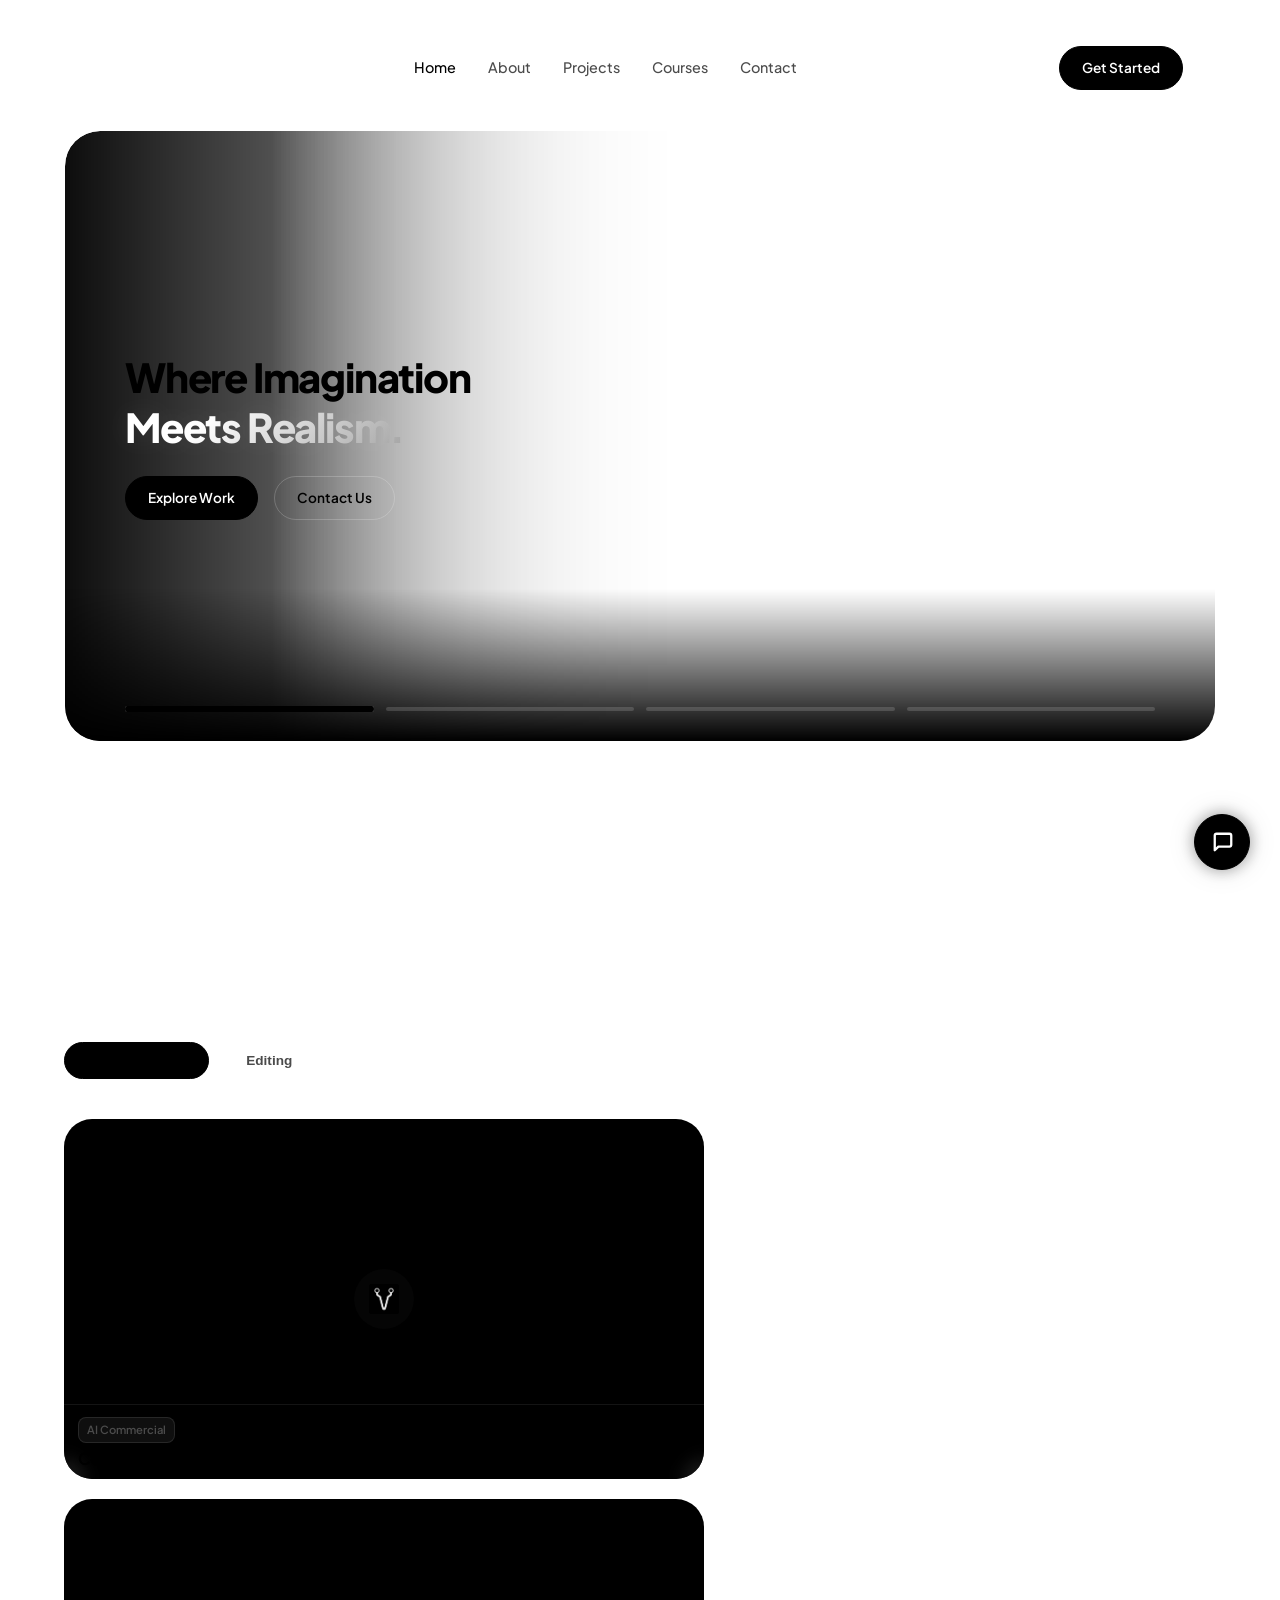
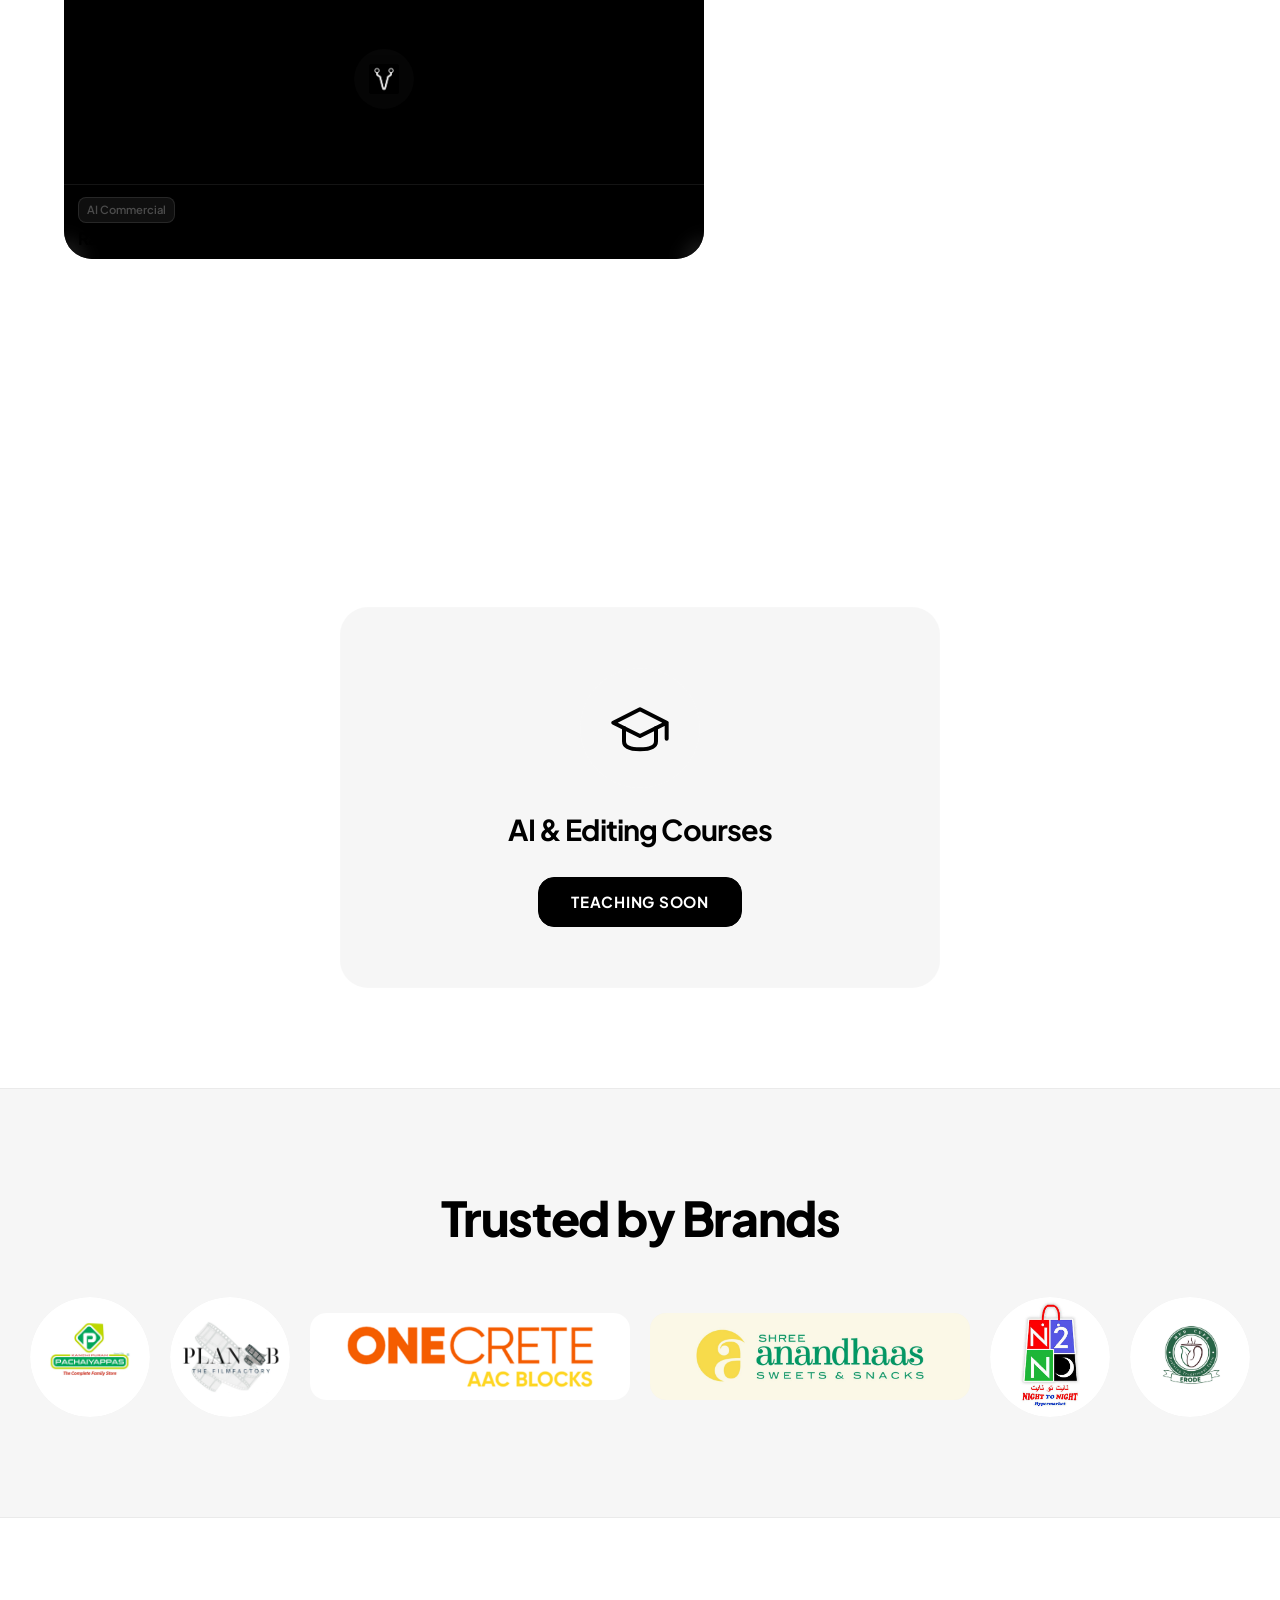
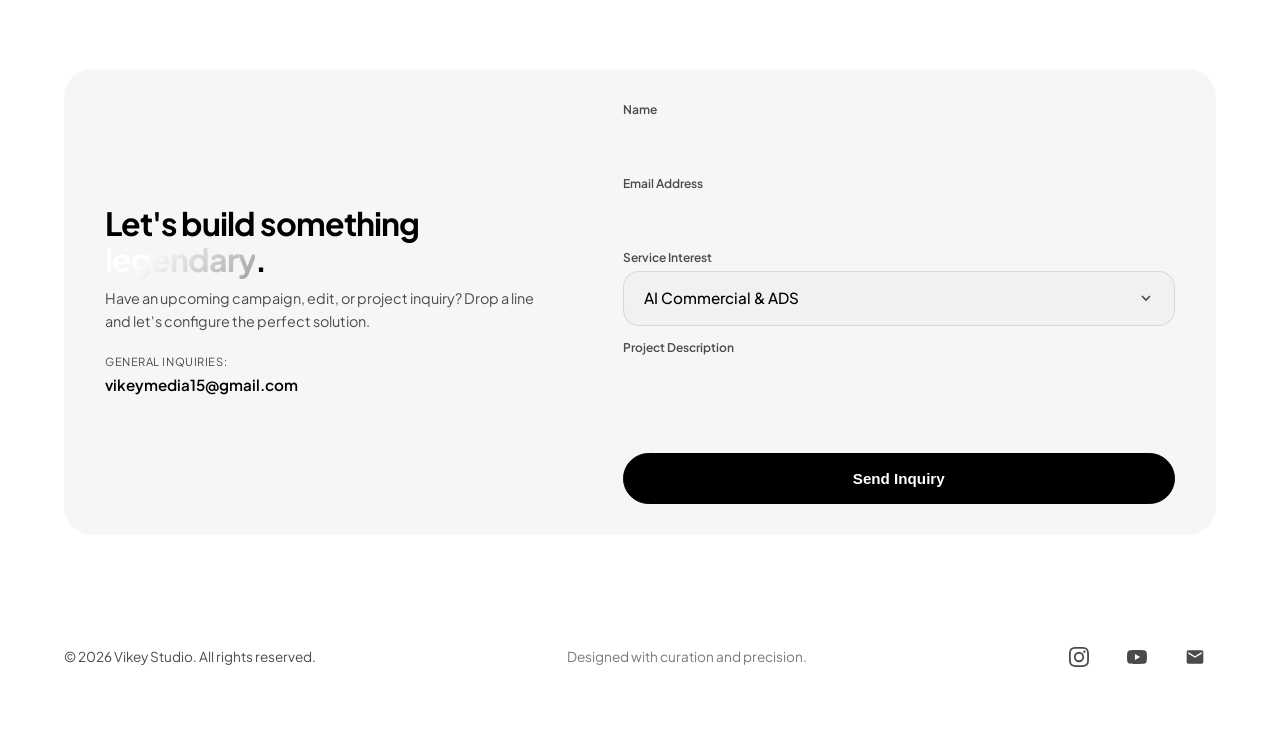
==== index.html @ e1413916 "first commit" ====
<!DOCTYPE html>
<html lang="en">
<head>
    <meta charset="UTF-8">
    <meta name="viewport" content="width=device-width, initial-scale=1.0">
    <title>Vikey Studio | AI Creative Specialist & Professional Video Editor</title>
    <meta name="description" content="Portfolio of Vikey, AI Creative Specialist and Professional Video Editor. Offering next-gen commercial editing, AI creatives, and high-tier visual production.">
    
    <!-- Google Fonts -->
    <link rel="preconnect" href="https://fonts.googleapis.com">
    <link rel="preconnect" href="https://fonts.gstatic.com" crossorigin>
    <link href="https://fonts.googleapis.com/css2?family=Plus+Jakarta+Sans:wght@300;400;500;600;700;800&display=swap" rel="stylesheet">
    
    <!-- Stylesheet -->
    <link rel="stylesheet" href="styles_v7_20.css">
    <script>
        window.onerror = function(msg, url, line) {
            alert("Error: " + msg + "\nURL: " + url + "\nLine: " + line);
            return false;
        };
    </script>
</head>
<body>

    <!-- Glowing Cursor Effect Background -->
    <div class="cursor-glow" id="cursor-glow"></div>

    <!-- Navigation Header -->
    <header class="navbar">
        <div class="logo">
            <a href="#" aria-label="Vikey Studio Home">
                <img src="Assets/LOGO/Logo 2.png" alt="Vikey Studio Logo">
            </a>
        </div>
        <nav class="nav-links">
            <a href="#" class="active">Home</a>
            <a href="about.html">About</a>
            <a href="#projects">Projects</a>
            <a href="#courses">Courses</a>
            <a href="#contact">Contact</a>
        </nav>
        <div class="nav-cta">
            
            <a href="#contact" class="btn-glow-nav">Get Started</a>
        </div>
        <button class="mobile-toggle" aria-label="Toggle Menu">
            <span></span>
            <span></span>
            <span></span>
        </button>
    </header>

    <!-- Hero Section -->
    <section id="home" class="hero-section">
        <!-- Background Video Wrappers (for switching) -->
        <div class="hero-video-container">
            <video preload="metadata" id="hero-bg-video" autoplay loop muted playsinline class="hero-video active" src="Assets/Videos/Preview 1.webm"></video>
            <div class="hero-overlay"></div>
            <div class="hero-overlay-bottom"></div>
        </div>

        <div class="hero-content">
            <div class="hero-text-area">
                <h1>Where Imagination<br><span class="glow-text">Meets Realism.</span></h1>
                <div class="hero-actions">
                    <a href="#projects" class="btn-glow">Explore Work</a>
                    <a href="#contact" class="btn-outline">Contact Us</a>
                </div>
            </div>
        </div>

        <!-- Reference style bottom slider indicators -->
        <div class="hero-slider-indicators">
            <div class="indicator-bar active" data-index="0"><div class="indicator-fill"></div></div>
            <div class="indicator-bar" data-index="1"><div class="indicator-fill"></div></div>
            <div class="indicator-bar" data-index="2"><div class="indicator-fill"></div></div>
            <div class="indicator-bar" data-index="3"><div class="indicator-fill"></div></div>
        </div>
    </section>



    <!-- Projects Section -->
    <section id="projects" class="projects-section">
        <div class="container">
            <div class="project-tabs">
                <button class="tab-btn active" data-filter="ai-commercial">AI Commercial</button>
                <button class="tab-btn" data-filter="editing">Editing</button>
            </div>

            <div class="project-grid" id="project-grid">
                                                   <!-- ================= AI COMMERCIAL PROJECTS (4 x 16:9 landscape + 6 x 9:16 portrait) ================= -->
                <!-- AI Commercial Card 1: Cat (Landscape) -->
                <div class="project-item landscape-card" data-category="ai-commercial">
                    <div class="project-media">
                        <video preload="metadata" class="hover-play-video" loop playsinline controlsList="nodownload" src="Assets/Videos/Cat.mp4"></video>
                        <button class="big-play-btn" aria-label="Play Video">
                            <img src="Assets/LOGO/Logo.png" alt="Play">
                        </button>
                        <div class="custom-video-controls">
                            <button class="control-btn play-pause-btn" aria-label="Play/Pause">
                                <svg class="play-icon" viewBox="0 0 24 24" width="16" height="16" fill="currentColor"><path d="M8 5v14l11-7z"/></svg>
                                <svg class="pause-icon" viewBox="0 0 24 24" width="16" height="16" fill="currentColor" style="display:none;"><path d="M6 19h4V5H6v14zm8-14v14h4V5h-4z"/></svg>
                            </button>
                            <div class="video-progress-container">
                                <div class="video-progress-hover-line"></div>
                                <div class="video-progress-bar"></div>
                                <div class="video-progress-knob"></div>
                                <div class="video-time-tooltip">00:00</div>
                            </div>
                            <button class="control-btn expand-btn" aria-label="Fullscreen">
                                <svg viewBox="0 0 24 24" width="16" height="16" fill="none" stroke="currentColor" stroke-width="2" stroke-linecap="round" stroke-linejoin="round"><path d="M8 3H5a2 2 0 0 0-2 2v3m18 0V5a2 2 0 0 0-2-2h-3m0 18h3a2 2 0 0 0 2-2v-3M3 16v3a2 2 0 0 0 2 2h3"/></svg>
                            </button>
                        </div>
                    </div>
                    <div class="project-meta">
                        <span class="category-badge">AI Commercial</span>
                        <h3>Comfor Kills - 3D Animation</h3>
                    </div>
                </div>

                <!-- AI Commercial Card 2: Baasha (Landscape) -->
                <div class="project-item landscape-card" data-category="ai-commercial">
                    <div class="project-media">
                        <video preload="metadata" class="hover-play-video" loop playsinline controlsList="nodownload" src="Assets/Videos/Baasha.mp4"></video>
                        <button class="big-play-btn" aria-label="Play Video">
                            <img src="Assets/LOGO/Logo.png" alt="Play">
                        </button>
                        <div class="custom-video-controls">
                            <button class="control-btn play-pause-btn" aria-label="Play/Pause">
                                <svg class="play-icon" viewBox="0 0 24 24" width="16" height="16" fill="currentColor"><path d="M8 5v14l11-7z"/></svg>
                                <svg class="pause-icon" viewBox="0 0 24 24" width="16" height="16" fill="currentColor" style="display:none;"><path d="M6 19h4V5H6v14zm8-14v14h4V5h-4z"/></svg>
                            </button>
                            <div class="video-progress-container">
                                <div class="video-progress-hover-line"></div>
                                <div class="video-progress-bar"></div>
                                <div class="video-progress-knob"></div>
                                <div class="video-time-tooltip">00:00</div>
                            </div>
                            <button class="control-btn expand-btn" aria-label="Fullscreen">
                                <svg viewBox="0 0 24 24" width="16" height="16" fill="none" stroke="currentColor" stroke-width="2" stroke-linecap="round" stroke-linejoin="round"><path d="M8 3H5a2 2 0 0 0-2 2v3m18 0V5a2 2 0 0 0-2-2h-3m0 18h3a2 2 0 0 0 2-2v-3M3 16v3a2 2 0 0 0 2 2h3"/></svg>
                            </button>
                        </div>
                    </div>
                    <div class="project-meta">
                        <span class="category-badge">AI Commercial</span>
                        <h3>Rajinified - Classic Cinema</h3>
                    </div>
                </div>


                <!-- ================= EDITING PROJECTS (3 x 9:16) ================= -->
                <!-- Editing Card 1: Honey Badger -->
                <div class="project-item portrait-card" data-category="editing">
                    <div class="project-media portrait">
                        <img class="custom-thumbnail" src="Assets/Photos/Honey.jpeg" alt="Honey Badger Thumbnail">
                        <iframe class="youtube-short-iframe" width="100%" height="100%" src="https://www.youtube.com/embed/utxcbTYh3_c?enablejsapi=1&mute=0&autoplay=0&controls=0&modestbranding=1&rel=0" frameborder="0" allow="autoplay; encrypted-media" allowfullscreen></iframe>
                    </div>
                    <div class="project-meta">
                        <span class="category-badge">Editing</span>
                        <h3>Honey Badger- ன் கதை 🔥</h3>
                    </div>
                </div>
                <!-- Editing Card 2: தம்பி தப்பு -->
                <div class="project-item portrait-card" data-category="editing">
                    <div class="project-media portrait">
                        <iframe class="youtube-short-iframe" width="100%" height="100%" src="https://www.youtube.com/embed/fr5kJLxOduU?enablejsapi=1&mute=0&autoplay=0&controls=0&modestbranding=1&rel=0" frameborder="0" allow="autoplay; encrypted-media" allowfullscreen></iframe>
                    </div>
                    <div class="project-meta">
                        <span class="category-badge">Editing</span>
                        <h3>தம்பி தப்பு 😡 - Movies vs Real Life ⚖️</h3>
                    </div>
                </div>
                <!-- Editing Card 3: Chess - ன் வரலாறு -->
                <div class="project-item portrait-card" data-category="editing">
                    <div class="project-media portrait">
                        <iframe class="youtube-short-iframe" width="100%" height="100%" src="https://www.youtube.com/embed/e1m8CtnfzrU?enablejsapi=1&mute=0&autoplay=0&controls=0&modestbranding=1&rel=0" frameborder="0" allow="autoplay; encrypted-media" allowfullscreen></iframe>
                    </div>
                    <div class="project-meta">
                        <span class="category-badge">Editing</span>
                        <h3>Chess - ன் வரலாறு ♟️🔥</h3>
                    </div>
                </div>
            </div>

            <!-- View More Button -->
            <div class="projects-actions text-center">
                <a href="projects.html" id="view-more-btn" class="btn-glow">View More Projects</a>
            </div>
        </div>
    </section>



    <!-- Courses Section -->
    <section id="courses" class="courses-section text-center">
        <div class="container">
            <div class="courses-placeholder-card">
                <div class="cap-icon-wrapper">
                    <!-- Graduation Cap Icon -->
                    <svg class="grad-cap-svg" viewBox="0 0 24 24" width="64" height="64" fill="none" stroke="currentColor" stroke-width="1.5" stroke-linecap="round" stroke-linejoin="round">
                        <path d="M22 10v6M2 10l10-5 10 5-10 5z"/>
                        <path d="M6 12v5c0 2 2 3 6 3s6-1 6-3v-5"/>
                    </svg>
                </div>
                <h2 class="section-title">AI & Editing Courses</h2>
                <div class="teaching-soon-badge-container">
                    <div class="teaching-soon-badge">Teaching Soon</div>
                </div>
            </div>
        </div>
    </section>

    <!-- Brands Section -->
    <section id="brands" class="brands-section text-center">
        <div class="container">
            <h2 class="section-title">Trusted by Brands</h2>
            <div class="brands-grid">
                <!-- Logo 1 (Round) -->
                <div class="brand-item round">
                    <img src="Assets/LOGO/Pachayappas.jpg" alt="Pachayappas Logo">
                </div>
                <!-- Logo 2 (Round) -->
                <div class="brand-item round">
                    <img src="Assets/LOGO/Plan B.jpg" alt="Plan B Logo">
                </div>
                <!-- Logo 3 (Rectangle) -->
                <div class="brand-item rectangle">
                    <img src="Assets/LOGO/Onecrete.png" alt="Onecrete Logo">
                </div>
                <!-- Logo 4 (Rectangle - Center Highlight) -->
                <div class="brand-item rectangle highlight">
                    <img src="Assets/LOGO/Anandhaas.jpg" alt="Anandhaas Logo">
                </div>
                <!-- Logo 5 (Round) -->
                <div class="brand-item round">
                    <img src="Assets/LOGO/Night.jpeg" alt="Night Logo">
                </div>
                <!-- Logo 6 (Round) -->
                <div class="brand-item round">
                    <img src="Assets/LOGO/Mud.PNG" alt="Mud Logo">
                </div>
            </div>
        </div>
    </section>

    <!-- Contact Section -->
    <section id="contact" class="contact-section">
        <div class="container">
            <div class="contact-box">
                <div class="contact-info">
                    <h2>Let's build something<br><span class="glow-text">legendary</span>.</h2>
                    <p>Have an upcoming campaign, edit, or project inquiry? Drop a line and let's configure the perfect solution.</p>
                    
                    <div class="contact-details">
                        <div class="detail-item">
                            <span class="label">General Inquiries:</span>
                            <a href="https://mail.google.com/mail/?view=cm&fs=1&to=vikeymedia15@gmail.com" target="_blank">vikeymedia15@gmail.com</a>
                        </div>
                    </div>
                </div>

                <div class="contact-form-wrapper">
                    <form action="https://formsubmit.co/vikeymedia15@gmail.com" method="POST" id="contact-form" class="contact-form">
                        <!-- FormSubmit Configuration -->
                        <input type="hidden" name="_captcha" value="false">
                        <input type="hidden" name="_subject" value="New Portfolio Inquiry - Vikey Studio">
                        
                        <div class="form-group">
                            <label for="name">Name</label>
                            <input type="text" id="name" name="Name" required autocomplete="off">
                        </div>
                        <div class="form-group">
                            <label for="email">Email Address</label>
                            <input type="email" id="email" name="Email" required autocomplete="off">
                        </div>
                        <div class="form-group">
                            <label>Service Interest</label>
                            <div class="custom-dropdown" id="custom-service-select">
                                <div class="dropdown-trigger">
                                    <span id="selected-service-text">AI Commercial & ADS</span>
                                    <svg viewBox="0 0 24 24" width="16" height="16" fill="none" stroke="currentColor" stroke-width="2.5"><path d="M6 9l6 6 6-6"/></svg>
                                </div>
                                <div class="dropdown-options">
                                    <div class="dropdown-option selected" data-value="AI Commercial & ADS">AI Commercial & ADS</div>
                                    <div class="dropdown-option" data-value="AI Short Films">AI Short Films</div>
                                    <div class="dropdown-option" data-value="Video Editing">Video Editing</div>
                                </div>
                                <input type="hidden" name="Service Interest" id="service-interest-input" value="AI Commercial & ADS">
                            </div>
                        </div>
                        <div class="form-group">
                            <label for="message">Project Description</label>
                            <textarea id="message" name="Message" rows="4" required autocomplete="off"></textarea>
                        </div>
                        <button type="submit" class="btn-glow submit-btn">Send Inquiry</button>
                    </form>
                </div>
            </div>
        </div>
    </section>

    <!-- Footer / Ending Page -->
    <footer class="footer">
        <div class="container footer-content">
            <div class="footer-left">
                <p>&copy; 2026 Vikey Studio. All rights reserved.</p>
            </div>
            <div class="footer-center">
                <p>Designed with curation and precision.</p>
            </div>
            <div class="footer-right">
                <a href="https://www.instagram.com/vikey_creates/" target="_blank" class="social-link" aria-label="Instagram">
                    <svg viewBox="0 0 24 24" width="20" height="20" fill="currentColor">
                        <path d="M12 2.163c3.204 0 3.584.012 4.85.07 3.252.148 4.771 1.691 4.919 4.919.058 1.265.069 1.645.069 4.849 0 3.205-.012 3.584-.069 4.849-.149 3.225-1.664 4.771-4.919 4.919-1.266.058-1.644.07-4.85.07-3.204 0-3.584-.012-4.849-.07-3.26-.149-4.771-1.699-4.919-4.92-.058-1.265-.07-1.644-.07-4.849 0-3.204.013-3.583.07-4.849.149-3.227 1.664-4.771 4.919-4.919 1.266-.057 1.645-.069 4.849-.069zM12 0C8.741 0 8.333.014 7.053.072 2.695.272.273 2.69.073 7.051.014 8.333 0 8.741 0 12c0 3.259.014 3.668.072 4.948.2 4.358 2.618 6.78 6.98 6.98 1.281.058 1.689.072 4.948.072 3.259 0 3.668-.014 4.948-.072 4.354-.2 6.782-2.618 6.979-6.98.059-1.28.073-1.689.073-4.948 0-3.259-.014-3.667-.072-4.947-.196-4.354-2.617-6.78-6.979-6.98C15.668.014 15.259 0 12 0zm0 5.838a6.162 6.162 0 1 0 0 12.324 6.162 6.162 0 0 0 0-12.324zM12 16a4 4 0 1 1 0-8 4 4 0 0 1 0 8zm6.406-11.845a1.44 1.44 0 1 0 0 2.881 1.44 1.44 0 0 0 0-2.881z"/>
                    </svg>
                </a>
                <a href="https://www.youtube.com/@Vikey_Creates" target="_blank" class="social-link" aria-label="YouTube">
                    <svg viewBox="0 0 24 24" width="20" height="20" fill="currentColor">
                        <path d="M23.498 6.163c-.272-1.017-1.074-1.819-2.091-2.091C19.56 3.5 12 3.5 12 3.5s-7.56 0-9.407.572c-1.017.272-1.819 1.074-2.091 2.091C0 8.01 0 12 0 12s0 3.99.502 5.837c.272 1.017 1.074 1.819 2.091 2.091 1.847.572 9.407.572 9.407.572s7.56 0 9.407-.572c1.017-.272 1.819-1.074 2.091-2.091C24 15.99 24 12 24 12s0-3.99-.502-5.837zM9.545 15.568V8.432L15.818 12l-6.273 3.568z"/>
                    </svg>
                </a>
                <a href="https://mail.google.com/mail/?view=cm&fs=1&to=vikeymedia15@gmail.com" target="_blank" class="social-link" aria-label="Email">
                    <svg viewBox="0 0 24 24" width="20" height="20" fill="currentColor">
                        <path d="M20 4H4c-1.1 0-1.99.9-1.99 2L2 18c0 1.1.9 2 2 2h16c1.1 0 2-.9 2-2V6c0-1.1-.9-2-2-2zm0 4l-8 5-8-5V6l8 5 8-5v2z"/>
                    </svg>
                </a>
            </div>
        </div>
    </footer>

    <!-- Courses Popup Modal -->
    <div class="modal-overlay" id="courses-modal">
        <div class="modal-content">
            <button class="modal-close-btn" id="modal-close" aria-label="Close Modal">&times;</button>
            <div class="modal-message-container" id="modal-words-container">
                <!-- Words will be injected here dynamically by JS -->
            </div>
        </div>
    </div>

    <!-- Floating Contact Widget -->
    <div class="floating-contact-widget">
        <button class="widget-trigger" aria-label="Contact Options">
            <svg viewBox="0 0 24 24" width="22" height="22" fill="none" stroke="currentColor" stroke-width="2.5" stroke-linecap="round" stroke-linejoin="round">
                <path d="M21 15a2 2 0 0 1-2 2H7l-4 4V5a2 2 0 0 1 2-2h14a2 2 0 0 1 2 2z"></path>
            </svg>
        </button>
        <div class="widget-menu">
            <a href="https://www.instagram.com/vikey_creates/" target="_blank" class="widget-item" aria-label="Instagram">
                <img src="Assets/LOGO/instagram.png" alt="Instagram">
            </a>
            <a href="https://www.youtube.com/@Vikey_Creates" target="_blank" class="widget-item" aria-label="YouTube">
                <img src="Assets/LOGO/youtube.png" alt="YouTube">
            </a>
            <a href="https://wa.me/93601730839" target="_blank" class="widget-item" aria-label="WhatsApp">
                <img src="Assets/LOGO/whatsapp.png" alt="WhatsApp">
            </a>
            <a href="https://mail.google.com/mail/?view=cm&fs=1&to=vikeymedia15@gmail.com" target="_blank" class="widget-item" aria-label="Email">
                <img src="Assets/LOGO/gmail.png" alt="Email">
            </a>
        </div>
    </div>

    <!-- Scripts -->
    <script src="https://www.youtube.com/iframe_api"></script>
    <script src="app_v3_26.js"></script>
</body>
</html>
---- styles_v7_20.css ----
/* --- DESIGN SYSTEM & CSS VARIABLES --- */
:root {
    --background: #000000;
    --surface: #0a0a0a;
    --surface-card: #121212;
    --primary: #ffffff;
    --text-primary: #ffffff;
    --text-secondary: #888888;
    --text-dim: #555555;
    
    --glow-color: rgba(255, 255, 255, 0.85);
    --glow-shadow: 0 0 15px var(--glow-color), 0 0 30px rgba(255, 255, 255, 0.4);
    --glow-shadow-intense: 0 0 25px var(--glow-color), 0 0 50px rgba(255, 255, 255, 0.6);
    
    --font-main: 'Plus Jakarta Sans', -apple-system, BlinkMacSystemFont, "Segoe UI", Roboto, sans-serif;
    
    /* Curved details */
    --radius-sm: 8px;
    --radius-md: 16px;
    --radius-lg: 28px;
    --radius-pill: 9999px;
    
    --transition: all 0.4s cubic-bezier(0.16, 1, 0.3, 1);
}

/* --- BASE STYLES --- */
* {
    box-sizing: border-box;
    margin: 0;
    padding: 0;
    scrollbar-width: thin;
    scrollbar-color: #333 #000;
}

html {
    scroll-behavior: smooth;
    font-size: 16px;
    cursor: url('Assets/Cursors/pen-tool-32.png') 0 0, auto;
}

body {
    background-color: var(--background);
    color: var(--text-primary);
    font-family: var(--font-main);
    overflow-x: hidden;
    line-height: 1.6;
    -webkit-font-smoothing: antialiased;
    transition: background-color 0.4s ease, color 0.4s ease, border-color 0.4s ease;
    cursor: url('Assets/Cursors/pen-tool-32.png') 0 0, auto;
}

body.light-mode {
    --background: #ffffff;
    --surface: #f6f6f6;
    --surface-card: #ececec;
    --primary: #000000;
    --text-primary: #000000;
    --text-secondary: #4b4b4b;
    --text-dim: #7a7a7a;
    
    --glow-color: rgba(0, 0, 0, 0.35);
    --glow-shadow: 0 0 15px var(--glow-color), 0 0 30px rgba(0, 0, 0, 0.12);
    --glow-shadow-intense: 0 0 25px var(--glow-color), 0 0 50px rgba(0, 0, 0, 0.22);
}

a {
    color: inherit;
    text-decoration: none;
}

/* --- CURSOR GLOW BACKGROUND --- */
.cursor-glow {
    position: fixed;
    top: 0;
    left: 0;
    width: 350px;
    height: 350px;
    background: radial-gradient(circle, rgba(255,255,255,0.06) 0%, rgba(255,255,255,0) 70%);
    border-radius: 50%;
    pointer-events: none;
    transform: translate(-50%, -50%);
    z-index: 1;
    transition: width 0.3s ease, height 0.3s ease;
    mix-blend-mode: screen;
}

/* --- TYPOGRAPHY --- */
h1, h2, h3, h4 {
    font-weight: 700;
    letter-spacing: -0.03em;
    line-height: 1.2;
}

.glow-text {
    background: linear-gradient(135deg, #ffffff 30%, #a3a3a3 100%);
    -webkit-background-clip: text;
    -webkit-text-fill-color: transparent;
    text-shadow: 0 0 30px rgba(255,255,255,0.1);
}

/* --- LAYOUT UTILITIES --- */
.container {
    width: 90%;
    max-width: 1200px;
    margin: 0 auto;
}

section {
    position: relative;
    padding: 100px 0;
    z-index: 2;
}

.text-center {
    text-align: center;
}

.section-title {
    font-size: clamp(2rem, 4vw, 3rem);
    margin-bottom: 12px;
    font-weight: 800;
}

.section-subtitle {
    color: var(--text-secondary);
    font-size: clamp(0.95rem, 1.5vw, 1.1rem);
    max-width: 600px;
    margin: 0 auto 60px auto;
}

/* --- BUTTONS & GLOW EFFECT --- */
.btn-glow {
    display: inline-flex;
    align-items: center;
    justify-content: center;
    background-color: var(--primary);
    color: var(--background);
    padding: 16px 36px;
    font-weight: 600;
    font-size: 0.95rem;
    border-radius: var(--radius-pill);
    border: 1px solid var(--primary);
    cursor: pointer;
    transition: var(--transition);
    position: relative;
    overflow: hidden;
}

.btn-glow:hover {
    background-color: var(--primary);
    color: var(--background);
    transform: translateY(-2px);
}

.btn-glow:active {
    transform: translateY(0);
}

.btn-outline {
    display: inline-flex;
    align-items: center;
    justify-content: center;
    background-color: transparent;
    color: var(--primary);
    padding: 16px 36px;
    font-weight: 600;
    font-size: 0.95rem;
    border-radius: var(--radius-pill);
    border: 1px solid rgba(255, 255, 255, 0.2);
    cursor: pointer;
    transition: var(--transition);
}

.btn-outline:hover {
    background-color: rgba(255, 255, 255, 0.05);
    border-color: rgba(255, 255, 255, 0.5);
    box-shadow: 0 0 15px rgba(255, 255, 255, 0.15);
    transform: translateY(-2px);
}

.btn-glow,
.btn-outline,
.tab-btn,
.mobile-toggle,
a,
button {
    -webkit-tap-highlight-color: transparent;
    tap-highlight-color: transparent;
}

.btn-glow:focus-visible,
.btn-outline:focus-visible,
.tab-btn:focus-visible,
.mobile-toggle:focus-visible,
a:focus-visible,
button:focus-visible {
    outline: none;
}

/* --- NAVIGATION BAR --- */
.navbar {
    position: fixed;
    top: 24px;
    left: 50%;
    transform: translateX(-50%);
    width: 90%;
    max-width: 1200px;
    background: rgba(255, 255, 255, 0.04);
    backdrop-filter: blur(30px) saturate(180%);
    -webkit-backdrop-filter: blur(30px) saturate(180%);
    border: 1px solid rgba(255, 255, 255, 0.12);
    padding: 16px 32px;
    border-radius: var(--radius-pill);
    display: flex;
    align-items: center;
    justify-content: space-between;
    z-index: 100;
    transition: var(--transition);
}

.navbar.scrolled {
    padding: 12px 28px;
    background: rgba(0, 0, 0, 0.5);
    backdrop-filter: blur(40px) saturate(180%);
    -webkit-backdrop-filter: blur(40px) saturate(180%);
    border-color: rgba(255, 255, 255, 0.18);
    box-shadow: 0 10px 30px rgba(0,0,0,0.5);
}

.logo a {
    display: flex;
    align-items: center;
    justify-content: center;
    width: 54px;
    height: 54px;
    background: white;
    border-radius: 12px;
    transition: var(--transition);
}

.logo a:hover {
    transform: scale(1.05);
}

.logo a img {
    height: 80px;
    width: auto;
    display: block;
    object-fit: contain;
    transition: var(--transition);
}

body.light-mode .logo a img {
    filter: invert(1);
}

.nav-links {
    display: flex;
    gap: 32px;
}

.nav-links a {
    font-size: 0.9rem;
    font-weight: 500;
    color: var(--text-secondary);
    position: relative;
    transition: var(--transition);
    padding: 6px 0;
}

.nav-links a:hover,
.nav-links a.active {
    color: var(--primary);
    text-shadow: 0 0 8px rgba(255, 255, 255, 0.5);
}

.nav-cta {
    display: flex;
    align-items: center;
    gap: 16px;
}

.btn-glow-nav {
    display: inline-flex;
    background-color: var(--primary);
    color: var(--background);
    padding: 10px 22px;
    font-weight: 600;
    font-size: 0.85rem;
    border-radius: var(--radius-pill);
    transition: var(--transition);
    border: 1px solid var(--primary);
}

.btn-glow-nav:hover {
    transform: scale(1.03);
}

/* Theme Toggle Button */
.theme-toggle {
    background: none;
    border: none;
    cursor: pointer;
    color: var(--text-secondary);
    display: inline-flex;
    align-items: center;
    justify-content: center;
    width: 38px;
    height: 38px;
    border-radius: 50%;
    transition: var(--transition);
    border: 1px solid rgba(255, 255, 255, 0.12);
    background-color: rgba(255, 255, 255, 0.03);
}

.theme-toggle:hover {
    color: var(--primary);
    border-color: rgba(255, 255, 255, 0.3);
    background-color: rgba(255, 255, 255, 0.08);
    box-shadow: 0 0 10px rgba(255, 255, 255, 0.15);
    transform: scale(1.05);
}

.light-mode .theme-toggle {
    border-color: rgba(0, 0, 0, 0.15);
    background-color: rgba(0, 0, 0, 0.03);
    color: var(--text-secondary);
}

.light-mode .theme-toggle:hover {
    border-color: rgba(0, 0, 0, 0.3);
    background-color: rgba(0, 0, 0, 0.08);
    box-shadow: 0 0 10px rgba(0, 0, 0, 0.05);
    color: var(--primary);
}

.theme-toggle .sun-icon {
    display: none;
}
.theme-toggle .moon-icon {
    display: block;
}

body.light-mode .theme-toggle .sun-icon {
    display: block;
}
body.light-mode .theme-toggle .moon-icon {
    display: none;
}

.mobile-toggle {
    display: none;
    flex-direction: column;
    gap: 6px;
    background: none;
    border: none;
    cursor: pointer;
    z-index: 110;
}

.mobile-toggle span {
    display: block;
    width: 24px;
    height: 2px;
    background-color: var(--primary);
    transition: var(--transition);
}

/* --- HERO SECTION --- */
.hero-section {
    position: relative;
    width: 90%;
    max-width: 1200px;
    margin: 130px auto 150px auto;
    height: 68vh;
    min-height: 500px;
    display: flex;
    align-items: center;
    border-radius: 36px;
    overflow: hidden;
    border: 1px solid rgba(255, 255, 255, 0.08);
}

.hero-video-container {
    position: absolute;
    top: 0;
    left: 0;
    width: 100%;
    height: 100%;
    z-index: 1;
}

.hero-video {
    width: 100%;
    height: 100%;
    object-fit: cover;
    opacity: 0;
    transition: opacity 0.8s ease-in-out;
    position: absolute;
    top: 0;
    left: 0;
}

.hero-video.active {
    opacity: 0.85;
}

.hero-overlay {
    position: absolute;
    top: 0;
    left: 0;
    width: 60%;
    height: 100%;
    background: linear-gradient(to right, rgba(0,0,0,0.95) 0%, rgba(0,0,0,0.6) 40%, rgba(0,0,0,0) 100%);
    backdrop-filter: blur(15px);
    -webkit-backdrop-filter: blur(15px);
    mask-image: linear-gradient(to right, rgba(0,0,0,1) 30%, rgba(0,0,0,0) 100%);
    -webkit-mask-image: linear-gradient(to right, rgba(0,0,0,1) 30%, rgba(0,0,0,0) 100%);
    z-index: 2;
}

.hero-overlay-bottom {
    position: absolute;
    bottom: 0;
    left: 0;
    width: 100%;
    height: 25%;
    background: linear-gradient(to top, rgba(0,0,0,1) 0%, rgba(0,0,0,0) 100%);
    z-index: 2;
}

.hero-content {
    position: relative;
    z-index: 3;
    width: 100%;
    padding: 60px;
    display: flex;
    justify-content: space-between;
    align-items: center;
    gap: 40px;
}

.hero-text-area {
    max-width: 600px;
}

.hero-badge {
    display: inline-block;
    padding: 8px 16px;
    background: rgba(255, 255, 255, 0.05);
    border: 1px solid rgba(255, 255, 255, 0.1);
    border-radius: var(--radius-pill);
    font-size: 0.85rem;
    font-weight: 500;
    margin-bottom: 24px;
    letter-spacing: 0.03em;
}

.hero-text-area h1 {
    font-size: clamp(1.8rem, 3.5vw, 2.5rem);
    line-height: 1.25;
    margin-bottom: 24px;
    font-weight: 800;
}

.hero-text-area p {
    color: var(--text-secondary);
    font-size: clamp(1rem, 1.8vw, 1.25rem);
    margin-bottom: 40px;
    font-weight: 400;
}

.hero-actions {
    display: flex;
    gap: 16px;
}

.hero-actions .btn-glow,
.hero-actions .btn-outline {
    padding: 10px 22px;
    font-size: 0.85rem;
}

/* Alternate PIP preview matching reference */
.hero-thumbnail-preview {
    width: 320px;
    background: rgba(10, 10, 10, 0.8);
    backdrop-filter: blur(15px);
    -webkit-backdrop-filter: blur(15px);
    border: 1px solid rgba(255, 255, 255, 0.12);
    border-radius: 20px; /* curved edges instead of sharp */
    padding: 12px;
    cursor: pointer;
    box-shadow: 0 20px 40px rgba(0,0,0,0.6);
    transition: var(--transition);
}

.hero-thumbnail-preview:hover {
    transform: translateY(-8px) scale(1.02);
    border-color: rgba(255, 255, 255, 0.3);
    box-shadow: 0 20px 40px rgba(0,0,0,0.8), 0 0 20px rgba(255,255,255,0.1);
}

.thumb-header {
    display: flex;
    justify-content: space-between;
    align-items: center;
    margin-bottom: 8px;
    font-size: 0.75rem;
    color: var(--text-secondary);
    text-transform: uppercase;
    letter-spacing: 0.05em;
    font-weight: 600;
}

.pulse-dot {
    width: 8px;
    height: 8px;
    background-color: #ff3b30;
    border-radius: 50%;
    animation: pulse 1.5s infinite;
}

@keyframes pulse {
    0% { transform: scale(0.9); opacity: 0.6; }
    50% { transform: scale(1.2); opacity: 1; }
    100% { transform: scale(0.9); opacity: 0.6; }
}

.thumb-video-wrapper {
    width: 100%;
    aspect-ratio: 16/9;
    border-radius: 12px;
    overflow: hidden;
    background-color: #000;
}

.thumb-video-wrapper video {
    width: 100%;
    height: 100%;
    object-fit: cover;
}

.thumb-info {
    margin-top: 10px;
}

.thumb-title {
    font-size: 0.85rem;
    font-weight: 600;
}

.thumb-desc {
    font-size: 0.7rem;
    color: var(--text-secondary);
    margin-top: 2px;
}

/* Reference style bottom slider indicators */
.hero-slider-indicators {
    position: absolute;
    bottom: 30px;
    left: 60px;
    display: flex;
    gap: 12px;
    z-index: 5;
    width: calc(100% - 120px);
}

.indicator-bar {
    flex: 1;
    height: 4px;
    background-color: rgba(255, 255, 255, 0.15);
    border-radius: var(--radius-pill);
    cursor: pointer;
    position: relative;
    overflow: hidden;
    transition: transform 0.3s ease;
}

.indicator-bar.active {
    transform: scaleY(1.5);
}

.indicator-fill {
    width: 0%;
    height: 100%;
    background-color: var(--primary);
    box-shadow: 0 0 10px rgba(255, 255, 255, 0.9), 0 0 20px rgba(255, 255, 255, 0.4);
    border-radius: var(--radius-pill);
}

.indicator-bar.active .indicator-fill {
    animation: indicatorProgress 8s linear forwards;
}

@keyframes indicatorProgress {
    0% { width: 0%; }
    100% { width: 100%; }
}

/* --- FEATURED PREVIEWS (BELOW HERO) --- */
.top-previews {
    background-color: var(--background);
    border-bottom: 1px solid rgba(255,255,255,0.05);
}

/* --- FEATURED PREVIEWS (EXACT REFERENCE RATIOS) --- */
.preview-grid-two-col {
    display: grid;
    grid-template-columns: 1fr 1fr;
    gap: 32px;
    max-width: 1100px;
    margin: 0 auto;
}

.preview-grid-two-col .preview-card.horizontal {
    height: auto;
    width: 100%;
    aspect-ratio: 16/9;
}

.preview-grid {
    display: flex;
    justify-content: center;
    gap: 24px;
    height: 50vh; /* Heights are now relative to the screen to fit without cropping */
    min-height: 380px;
    max-height: 480px;
    max-width: 1000px;
    margin: 0 auto;
}

.preview-right-stack {
    display: flex;
    flex-direction: column;
    gap: 24px;
    height: 100%;
}

.preview-card {
    border-radius: 28px; /* Curve match from reference */
    overflow: hidden;
    border: 1.5px solid rgba(255, 255, 255, 0.3); /* Solid white stroke */
    background-color: #000000;
    transition: var(--transition);
    position: relative;
    box-shadow: 0 10px 30px rgba(0, 0, 0, 0.4);
    height: 100%;
}

.preview-card:hover {
    transform: translateY(-6px);
    border-color: rgba(255, 255, 255, 0.7);
    box-shadow: 0 20px 40px rgba(0, 0, 0, 0.6); /* Removed glow shadow */
}

.preview-card.vertical {
    aspect-ratio: 9/16;
}

.preview-card.vertical .preview-video-container {
    width: 100%;
    height: 100%;
}

.preview-card.vertical video {
    width: 100%;
    height: 100%;
    object-fit: cover;
}

.preview-card.horizontal {
    height: calc(50% - 12px);
    aspect-ratio: 16/9;
}

.preview-card.horizontal .preview-video-container {
    width: 100%;
    height: 100%;
}

.preview-card.horizontal video {
    width: 100%;
    height: 100%;
    object-fit: cover;
}

.preview-video-container {
    position: relative;
    width: 100%;
    height: 100%;
    overflow: hidden;
    background-color: #000;
}

.preview-video-container iframe {
    width: 100%;
    height: 100%;
    border: none;
}

.video-overlay-play {
    position: absolute;
    top: 50%;
    left: 50%;
    transform: translate(-50%, -50%);
    background: rgba(0,0,0,0.6);
    backdrop-filter: blur(5px);
    -webkit-backdrop-filter: blur(5px);
    width: 54px;
    height: 54px;
    border-radius: 50%;
    display: flex;
    align-items: center;
    justify-content: center;
    border: 1px solid rgba(255,255,255,0.2);
    transition: var(--transition);
    opacity: 0.8;
}

.preview-card:hover .video-overlay-play {
    opacity: 0;
    transform: translate(-50%, -50%) scale(0.8);
}

.preview-card-info {
    padding: 24px;
}

.preview-card-info h3 {
    font-size: 1.15rem;
    margin-bottom: 6px;
}

.preview-card-info span {
    font-size: 0.8rem;
    text-transform: uppercase;
    letter-spacing: 0.05em;
    color: var(--text-secondary);
}

/* --- PROJECTS FILTER GALLERY --- */
.projects-section {
    background-color: var(--background);
    padding-top: 150px;
}

.projects-section .container {
    max-width: 1340px; /* Expanded to fit 2x wider landscape cards side-by-side */
}

.project-tabs {
    display: flex;
    justify-content: flex-start;
    gap: 12px;
    margin-bottom: 40px;
    flex-wrap: wrap;
}

.tab-btn {
    background: rgba(255, 255, 255, 0.03);
    border: 1px solid rgba(255, 255, 255, 0.08);
    color: var(--text-secondary);
    padding: 10px 24px;
    font-size: 0.85rem;
    font-weight: 600;
    border-radius: var(--radius-pill); /* Pill curve */
    cursor: pointer;
    transition: var(--transition);
}

.tab-btn:hover {
    border-color: rgba(255, 255, 255, 0.25);
    color: var(--primary);
}

.tab-btn.active {
    background: var(--primary);
    color: #000000;
    border-color: var(--primary);
    box-shadow: 0 0 15px rgba(255, 255, 255, 0.4);
}

.project-grid {
    display: flex;
    justify-content: flex-start; /* Left align items */
    align-items: center;
    gap: 20px; /* Exact 20px gap padding */
    transition: var(--transition);
    flex-wrap: wrap; /* responsive wrap */
    max-width: 1340px; /* Expanded to match container */
    margin: 0; /* Aligned left */
}

/* Tab filter overrides */
.project-grid.show-editing .project-item[data-category="ai-commercial"] {
    display: none !important;
}
.project-grid.show-ai-commercial .project-item[data-category="editing"] {
    display: none !important;
}

.gallery-grid {
    display: grid;
    gap: 20px; /* Exact 20px gap padding */
    transition: var(--transition);
    justify-content: center; /* Center the columns within grid */
}

.gallery-grid.show-editing {
    grid-template-columns: repeat(4, 240px); /* Fit exact portrait card width */
}

.gallery-grid.show-ai-commercial {
    display: flex !important;
    flex-wrap: wrap;
    justify-content: flex-start;
    gap: 20px;
    max-width: 1340px;
    margin: 0 auto;
}

/* Gallery filtering */
.gallery-grid.show-editing .project-item[data-category="ai-commercial"] {
    display: none !important;
}
.gallery-grid.show-ai-commercial .project-item[data-category="editing"] {
    display: none !important;
}

@media (max-width: 1200px) {
    .gallery-grid.show-editing {
        grid-template-columns: repeat(3, 240px);
    }
}

@media (max-width: 992px) {
    .gallery-grid.show-editing {
        grid-template-columns: repeat(2, 240px);
    }
}

@media (max-width: 768px) {
    .gallery-grid.show-editing {
        grid-template-columns: repeat(1, 240px);
    }
    .gallery-grid.show-ai-commercial {
        justify-content: center;
    }
}

.project-item {
    width: 100%;
    background-color: var(--surface);
    border-radius: var(--radius-lg); /* Curved edges */
    overflow: hidden;
    border: none;
    transition: var(--transition);
    position: relative; /* Setup absolute overlays positioning */
}

.project-item:hover {
    transform: translateY(-6px);
}

.project-item.portrait-card {
    max-width: 240px;
}

.project-item.landscape-card {
    max-width: 640px; /* 2X Bigger */
}

.project-item.portrait-card .project-meta {
    padding: 8px 12px;
    background: rgba(0, 0, 0, 0.65);
    backdrop-filter: blur(10px);
    -webkit-backdrop-filter: blur(10px);
}

.project-item.portrait-card .project-meta h3 {
    font-size: 0.88rem;
    margin-bottom: 0;
}

.project-item.portrait-card .project-meta p {
    font-size: 0.75rem;
    line-height: 1.35;
}

.project-media {
    width: 100%;
    aspect-ratio: 16/9;
    overflow: hidden;
    background-color: #000;
    position: relative;
}

.project-media.portrait {
    aspect-ratio: 9/16;
}

.custom-thumbnail {
    position: absolute;
    top: 0;
    left: 0;
    width: 100%;
    height: 100%;
    object-fit: cover;
    z-index: 2;
    transition: opacity 0.3s ease;
    pointer-events: none;
}

.project-item.playing .custom-thumbnail {
    opacity: 0;
}

.project-media video {
    width: 100%;
    height: 100%;
    object-fit: cover;
    transition: var(--transition);
}

.project-media iframe {
    width: 100%;
    height: 100%;
    object-fit: contain;
    border: none;
}

.project-item:hover .project-media video {
    transform: scale(1.02);
}

.project-meta {
    position: absolute;
    bottom: 0;
    left: 0;
    width: 100%;
    padding: 10px 14px;
    background: rgba(0, 0, 0, 0.65);
    backdrop-filter: blur(10px);
    -webkit-backdrop-filter: blur(10px);
    border-top: 1px solid rgba(255, 255, 255, 0.08);
    z-index: 10;
    transition: var(--transition);
}

.project-item.playing .project-meta,
.project-item.scrubbing .project-meta {
    opacity: 0;
    pointer-events: none;
}

.category-badge {
    display: inline-block;
    padding: 3px 8px;
    background: rgba(255, 255, 255, 0.06);
    border: 1px solid rgba(255, 255, 255, 0.1);
    font-size: 0.7rem;
    font-weight: 600;
    border-radius: var(--radius-sm);
    color: var(--text-secondary);
    margin-bottom: 6px;
}

.project-meta h3 {
    font-size: 1.05rem;
    margin-bottom: 0;
    white-space: nowrap;
    overflow: hidden;
    text-overflow: ellipsis;
}

.project-meta p {
    color: var(--text-secondary);
    font-size: 0.9rem;
    line-height: 1.5;
}

/* --- PLANS PRICING CARDS --- */
.plans-section {
    background-color: var(--surface);
    padding-top: 150px;
}

.plans-grid {
    display: grid;
    grid-template-columns: repeat(auto-fit, minmax(300px, 1fr));
    gap: 32px;
    align-items: stretch;
}

.plan-card {
    background-color: var(--surface-card);
    border-radius: var(--radius-lg);
    border: 1px solid rgba(255, 255, 255, 0.06);
    padding: 48px 40px;
    display: flex;
    flex-direction: column;
    justify-content: space-between;
    transition: var(--transition);
    position: relative;
}

.plan-card:hover {
    transform: translateY(-8px);
    border-color: rgba(255, 255, 255, 0.2);
    box-shadow: 0 30px 60px rgba(0,0,0,0.6);
}

.plan-badge {
    position: absolute;
    top: 24px;
    right: 24px;
    background: rgba(255, 255, 255, 0.08);
    border: 1px solid rgba(255, 255, 255, 0.15);
    padding: 4px 12px;
    border-radius: var(--radius-pill);
    font-size: 0.75rem;
    font-weight: 700;
    color: var(--primary);
}

.plan-badge.ai-badge {
    background: #ffffff;
    color: #000;
    border-color: #ffffff;
}

.plan-header h3 {
    font-size: 1.5rem;
    margin-bottom: 16px;
    font-weight: 700;
}

.plan-header .price {
    font-size: 3rem;
    font-weight: 800;
    margin-bottom: 20px;
    letter-spacing: -0.04em;
}

.plan-header .price span {
    font-size: 0.95rem;
    color: var(--text-secondary);
    font-weight: 400;
    letter-spacing: 0;
}

.plan-header p {
    color: var(--text-secondary);
    font-size: 0.9rem;
    margin-bottom: 32px;
}

.plan-features {
    list-style: none;
    margin-bottom: 40px;
}

.plan-features li {
    padding: 10px 0;
    border-bottom: 1px solid rgba(255, 255, 255, 0.04);
    font-size: 0.9rem;
    color: var(--text-secondary);
    display: flex;
    align-items: center;
    gap: 12px;
}

.plan-features li::before {
    content: "✓";
    color: var(--primary);
    font-weight: bold;
}

.plan-btn {
    width: 100%;
}

/* Featured & AI-powered Highlights */
.featured-plan {
    border-color: rgba(255, 255, 255, 0.3);
    box-shadow: 0 20px 40px rgba(0,0,0,0.5);
}

.ai-powered-plan {
    border-color: #ffffff;
    box-shadow: 0 0 30px rgba(255, 255, 255, 0.1);
}

.ai-powered-plan:hover {
    box-shadow: 0 0 40px rgba(255, 255, 255, 0.2), 0 30px 60px rgba(0,0,0,0.6);
}

/* --- COURSES SECTION --- */
.courses-section {
    background-color: var(--background);
    padding-top: 150px;
}

.courses-placeholder-card {
    background-color: var(--surface);
    border: 1px solid rgba(255, 255, 255, 0.05);
    border-radius: var(--radius-lg);
    padding: 60px 40px;
    display: flex;
    flex-direction: column;
    align-items: center;
    justify-content: center;
    max-width: 600px;
    margin: 0 auto;
    transition: var(--transition);
}

.courses-placeholder-card:hover {
    border-color: rgba(255, 255, 255, 0.15);
    box-shadow: 0 20px 40px rgba(0, 0, 0, 0.4);
    transform: translateY(-4px);
}

.cap-icon-wrapper {
    display: flex;
    align-items: center;
    justify-content: center;
    width: 120px;
    height: 120px;
    background: rgba(255, 255, 255, 0.03);
    border: 1px solid rgba(255, 255, 255, 0.08);
    border-radius: 50%;
    margin-bottom: 24px;
    color: var(--primary);
    transition: var(--transition);
}

.courses-placeholder-card:hover .cap-icon-wrapper {
    background: rgba(255, 255, 255, 0.06);
    border-color: rgba(255, 255, 255, 0.2);
    box-shadow: 0 0 20px rgba(255, 255, 255, 0.1);
}

.grad-cap-svg {
    stroke: var(--primary);
}

.courses-placeholder-card .section-title {
    font-size: 1.8rem;
    margin-bottom: 20px;
    font-weight: 700;
}

.teaching-soon-badge-container {
    display: inline-flex;
    margin-top: 10px;
}

.teaching-soon-badge {
    background-color: var(--primary);
    color: var(--background);
    padding: 12px 32px;
    font-weight: 700;
    font-size: 0.95rem;
    letter-spacing: 0.05em;
    text-transform: uppercase;
    border-radius: var(--radius-md); /* Curved rectangle */
    border: 1px solid var(--primary);
    transition: var(--transition);
}

.teaching-soon-badge:hover {
    transform: translateY(-2px);
    background-color: transparent;
    color: var(--primary);
}

/* In light-mode custom adjustments */
.light-mode .teaching-soon-badge {
    background-color: #000000;
    color: #ffffff;
    border-color: #000000;
}

.light-mode .teaching-soon-badge:hover {
    background-color: transparent;
    color: #000000;
}

/* --- CONTACT SECTION --- */
.contact-section {
    background-color: var(--background);
    border-top: 1px solid rgba(255, 255, 255, 0.05);
    padding-top: 150px;
    padding-bottom: 40px;
}

.contact-box {
    background-color: var(--surface);
    border-radius: var(--radius-lg);
    border: 1px solid rgba(255, 255, 255, 0.05);
    display: grid;
    grid-template-columns: 4.5fr 5.5fr;
    overflow: hidden;
}

.contact-info {
    padding: 30px 40px;
    display: flex;
    flex-direction: column;
    justify-content: center;
    border-right: 1px solid rgba(255, 255, 255, 0.05);
}

.contact-info h2 {
    font-size: clamp(1.6rem, 2.5vw, 2.2rem);
    line-height: 1.1;
    margin-bottom: 10px;
}

.contact-info p {
    color: var(--text-secondary);
    margin-bottom: 20px;
    font-size: 0.9rem;
}

.contact-details {
    display: flex;
    flex-direction: column;
    gap: 12px;
}

.detail-item {
    display: flex;
    flex-direction: column;
}

.detail-item .label {
    font-size: 0.7rem;
    color: var(--text-secondary);
    text-transform: uppercase;
    letter-spacing: 0.05em;
    margin-bottom: 2px;
}

.detail-item a {
    font-size: 0.95rem;
    font-weight: 600;
    transition: var(--transition);
}

.detail-item a:hover {
    color: var(--text-secondary);
    text-shadow: 0 0 10px rgba(255,255,255,0.2);
}

.contact-form-wrapper {
    padding: 30px 40px;
}

.contact-form {
    display: flex;
    flex-direction: column;
    gap: 12px;
}

.form-group {
    display: flex;
    flex-direction: column;
    gap: 4px;
}

.form-group label {
    font-size: 0.75rem;
    font-weight: 600;
    color: var(--text-secondary);
}

.form-group input,
.form-group select,
.form-group textarea {
    background-color: rgba(255, 255, 255, 0.02);
    border: 1px solid rgba(255, 255, 255, 0.08);
    color: var(--primary);
    padding: 10px 14px;
    border-radius: var(--radius-md); /* Curved edges */
    font-family: var(--font-main);
    font-size: 0.85rem;
    transition: var(--transition);
    outline: none;
}

.form-group textarea {
    height: 70px;
    resize: none;
}

.form-group select {
    cursor: pointer;
    appearance: none;
    background-image: url("data:image/svg+xml,%3Csvg xmlns='http://www.w3.org/2000/svg' viewBox='0 0 24 24' fill='%23ffffff'%3E%3Cpath d='M7 10l5 5 5-5z'/%3E%3C/svg%3E");
    background-repeat: no-repeat;
    background-position: right 18px center;
    background-size: 20px;
    padding-right: 48px;
}

.form-group select option {
    background-color: var(--surface);
    color: var(--primary);
}

.form-group input:focus,
.form-group select:focus,
.form-group textarea:focus {
    border-color: rgba(255, 255, 255, 0.35);
    box-shadow: 0 0 15px rgba(255, 255, 255, 0.05);
}

.submit-btn {
    margin-top: 10px;
    width: 100%;
}

/* --- FOOTER ENDING PAGE --- */
.footer {
    background-color: var(--background);
    padding: 60px 0;
    border-top: 1px solid rgba(255, 255, 255, 0.05);
    z-index: 2;
    position: relative;
}

.footer-content {
    display: flex;
    justify-content: space-between;
    align-items: center;
    flex-wrap: wrap;
    gap: 24px;
}

.footer-left p {
    font-size: 0.85rem;
    color: var(--text-secondary);
}

.footer-center p {
    font-size: 0.85rem;
    color: var(--text-dim);
}

.footer-right {
    display: flex;
    gap: 16px;
}

.social-link {
    display: inline-flex;
    align-items: center;
    justify-content: center;
    width: 42px;
    height: 42px;
    background-color: rgba(255, 255, 255, 0.03);
    border: 1px solid rgba(255, 255, 255, 0.08);
    border-radius: 50%;
    color: var(--text-secondary);
    transition: var(--transition);
}

.social-link:hover {
    background-color: var(--primary);
    color: #000000;
    transform: translateY(-3px);
}

/* --- RESPONSIVE MEDIA QUERIES --- */
@media (max-width: 992px) {
    .navbar {
        top: 16px;
    }
    
    .nav-links {
        display: none; /* Mobile menu toggled by JS */
    }
    
    .mobile-toggle {
        display: flex;
    }
    
    .hero-content {
        flex-direction: column;
        text-align: center;
        align-items: center;
        padding-top: 120px;
        padding-bottom: 60px;
    }
    
    .hero-text-area {
        max-width: 100%;
    }
    
    .hero-actions {
        justify-content: center;
    }
    
    .hero-thumbnail-preview {
        display: none; /* Hide alternate preview inside hero on tablets/mobiles to keep it clean */
    }
    
    .contact-box {
        grid-template-columns: 1fr;
    }
    
    .contact-info {
        border-right: none;
        border-bottom: 1px solid rgba(255, 255, 255, 0.05);
        padding: 40px;
    }
    
    .contact-form-wrapper {
        padding: 40px;
    }
    
    .project-grid,
    .courses-grid {
        grid-template-columns: 1fr;
    }

    .preview-grid {
        flex-direction: column;
        height: auto;
        max-height: none;
    }
    
    .preview-card {
        height: auto;
    }

    .preview-card.horizontal {
        height: auto;
    }
    
    .preview-right-stack {
        gap: 24px;
    }
}

@media (max-width: 576px) {
    section {
        padding: 60px 0;
    }
    
    .hero-text-area h1 {
        font-size: 2.4rem;
    }
    
    .hero-actions {
        flex-direction: column;
        width: 100%;
    }
    
    .hero-actions .btn-glow,
    .hero-actions .btn-outline {
        width: 100%;
    }
    
    .footer-content {
        flex-direction: column;
        text-align: center;
    }
}

/* --- COURSES MODAL OVERLAY & POPUP ANIMATION --- */
.modal-overlay {
    position: fixed;
    top: 0;
    left: 0;
    width: 100%;
    height: 100%;
    background: rgba(0, 0, 0, 0.45); /* Behind visuals visible */
    backdrop-filter: blur(12px); /* Blur behind visuals */
    -webkit-backdrop-filter: blur(12px);
    z-index: 1000;
    display: flex;
    align-items: center;
    justify-content: center;
    opacity: 0;
    pointer-events: none;
    transition: opacity 0.5s ease;
}

.modal-overlay.active {
    opacity: 1;
    pointer-events: auto;
}

.modal-content {
    background: rgba(255, 255, 255, 0.04); /* Glassy styling */
    backdrop-filter: blur(25px) saturate(180%);
    -webkit-backdrop-filter: blur(25px) saturate(180%);
    border: none;
    border-radius: var(--radius-lg);
    padding: 60px 40px;
    max-width: 650px;
    width: 90%;
    position: relative;
    box-shadow: inset 0 0 15px rgba(255, 255, 255, 0.12),
                0 0 30px rgba(255, 255, 255, 0.06),
                0 30px 60px rgba(0, 0, 0, 0.6);
    text-align: center;
}

.light-mode .modal-content {
    background: rgba(0, 0, 0, 0.03);
    backdrop-filter: blur(25px) saturate(180%);
    -webkit-backdrop-filter: blur(25px) saturate(180%);
    border: none;
    box-shadow: inset 0 0 15px rgba(0, 0, 0, 0.03),
                0 0 30px rgba(0, 0, 0, 0.03),
                0 30px 60px rgba(0, 0, 0, 0.15);
}


.modal-close-btn {
    position: absolute;
    top: 20px;
    right: 24px;
    background: none;
    border: none;
    color: var(--text-secondary);
    font-size: 2.2rem;
    cursor: pointer;
    line-height: 1;
    transition: var(--transition);
}

.modal-close-btn:hover {
    color: var(--primary);
    transform: rotate(90deg);
}

.modal-message-container {
    display: flex;
    flex-wrap: wrap;
    justify-content: center;
    gap: 8px 12px;
    font-size: clamp(1.4rem, 3.2vw, 2.2rem);
    font-weight: 700;
    line-height: 1.35;
    padding: 10px 0;
}

/* Word sequence popup style and animation */
.popup-word {
    display: inline-block;
    opacity: 0;
    transform: scale(0.6) translateY(20px);
    animation: wordPop 0.4s cubic-bezier(0.175, 0.885, 0.32, 1.275) forwards;
    background: linear-gradient(135deg, #ffffff 40%, #888888 100%);
    -webkit-background-clip: text;
    -webkit-text-fill-color: transparent;
}

.light-mode .popup-word {
    background: linear-gradient(135deg, #000000 40%, #555555 100%);
    -webkit-background-clip: text;
    -webkit-text-fill-color: transparent;
}

@keyframes wordPop {
    to {
        opacity: 1;
        transform: scale(1) translateY(0);
    }
}

/* --- SCROLL REVEAL STYLES --- */
.reveal-on-scroll {
    opacity: 0;
    transform: translateY(60px);
    transition: opacity 1s cubic-bezier(0.16, 1, 0.3, 1), transform 1s cubic-bezier(0.16, 1, 0.3, 1);
    will-change: opacity, transform;
}

.reveal-on-scroll.revealed {
    opacity: 1;
    transform: translateY(0);
}

.projects-actions.reveal-on-scroll {
    transition-delay: 0.15s;
}

/* Sticky view-more button for landing page projects section */
#projects .projects-actions {
    position: sticky;
    bottom: 30px;
    z-index: 99;
    margin-top: 40px;
    opacity: 0;
    transform: translateY(20px);
    transition: opacity 0.5s ease, transform 0.5s ease;
    pointer-events: none;
}

#projects .projects-actions.show-sticky {
    opacity: 1;
    transform: translateY(0);
    pointer-events: auto;
}

/* --- ABOUT PAGE STYLES --- */
.about-hero-section {
    padding-top: 100px;
    padding-bottom: 80px;
    position: relative;
    z-index: 3;
}

.about-hero-grid {
    display: grid;
    grid-template-columns: 1.2fr 0.8fr;
    gap: 60px;
    align-items: center;
}

.about-hero-left {
    text-align: left;
}

.about-hero-left .section-title {
    text-align: left;
    margin-bottom: 24px;
    font-size: clamp(2.5rem, 5vw, 4rem);
}

.about-lead {
    font-size: clamp(1.2rem, 2.5vw, 1.6rem);
    color: var(--text-primary);
    margin: 0 0 24px 0;
    font-weight: 500;
    line-height: 1.5;
}

.about-sublead {
    font-size: clamp(1rem, 1.8vw, 1.2rem);
    color: var(--text-secondary);
    margin: 0;
    line-height: 1.6;
}

.about-hero-right {
    display: flex;
    justify-content: center;
    align-items: center;
}

.founder-card {
    position: relative;
    width: 100%;
    max-width: 300px;
    display: flex;
    flex-direction: column;
    align-items: center;
    transition: var(--transition);
}

.founder-card:hover {
    transform: translateY(-5px);
}

.founder-image-wrapper {
    position: relative;
    width: 100%;
    display: flex;
    justify-content: center;
    border-radius: var(--radius-lg);
    overflow: hidden;
}

.founder-image-wrapper img {
    width: 100%;
    height: auto;
    display: block;
    object-fit: contain;
    transition: transform 0.5s ease;
}

.founder-card:hover .founder-image-wrapper img {
    transform: scale(1.03);
}

.founder-name-tag {
    position: absolute;
    bottom: 0;
    left: 0;
    display: block;
    background: #ffffff;
    border-radius: 20px 20px 0 0;
    padding: 14px 24px;
    box-shadow: 0 -5px 25px rgba(0, 0, 0, 0.15);
    z-index: 2;
    text-align: center;
    width: 100%;
    box-sizing: border-box;
    text-decoration: none;
    transition: transform 0.3s ease, box-shadow 0.3s ease;
}

.founder-name-tag:hover {
    transform: scale(1.05);
    box-shadow: 0 0 45px rgba(255, 255, 255, 0.6), 0 15px 35px rgba(0, 0, 0, 0.7);
}

.founder-name {
    font-size: 1.2rem;
    font-weight: 700;
    color: #000000;
    margin: 0;
    line-height: 1.2;
}

.founder-title {
    font-size: 0.95rem;
    color: #000000;
    font-weight: 800;
    display: block;
    margin-top: 2px;
    line-height: 1.2;
}

@media (max-width: 768px) {
    .about-hero-grid {
        grid-template-columns: 1fr;
        gap: 40px;
        text-align: center;
    }
    
    .about-hero-left,
    .about-hero-left .section-title {
        text-align: center;
    }
}

.about-services-section,
.about-trust-section,
.about-cta-section {
    padding: 80px 0;
}

.about-grid {
    display: grid;
    grid-template-columns: repeat(2, 1fr);
    gap: 32px;
    margin-top: 40px;
}

@media (max-width: 768px) {
    .about-grid {
        grid-template-columns: 1fr;
    }
}

.about-card {
    border-radius: var(--radius-lg);
    padding: 40px;
    transition: var(--transition);
    position: relative;
    overflow: hidden;
}

/* Glassy and 3D Beveled styling for services cards */
.glassy-card {
    background: rgba(255, 255, 255, 0.04);
    backdrop-filter: blur(25px) saturate(180%);
    -webkit-backdrop-filter: blur(25px) saturate(180%);
    border: none;
    box-shadow: 0 0 30px rgba(255, 255, 255, 0.04),
                0 20px 40px rgba(0, 0, 0, 0.4);
}

.glassy-card:hover {
    transform: translateY(-6px);
    border: none;
    box-shadow: 0 0 30px rgba(255, 255, 255, 0.1),
                0 30px 60px rgba(0, 0, 0, 0.6);
}

.light-mode .glassy-card {
    background: rgba(0, 0, 0, 0.03);
    border: none;
    box-shadow: 0 30px 60px rgba(0, 0, 0, 0.1);
}

/* Minimalist border styling for trust cards */
.border-card {
    background-color: var(--surface);
    border: none;
}

.border-card:hover {
    transform: translateY(-6px);
    border: none;
    box-shadow: 0 20px 40px rgba(0, 0, 0, 0.4);
}

.card-icon {
    color: var(--primary);
    margin-bottom: 24px;
    display: inline-flex;
    opacity: 0.85;
}

.card-num {
    font-size: 0.85rem;
    font-weight: 800;
    color: var(--text-dim);
    margin-bottom: 16px;
    letter-spacing: 0.05em;
}

.about-card h3 {
    font-size: 1.35rem;
    margin-bottom: 12px;
}

.about-card p {
    color: var(--text-secondary);
    font-size: 0.95rem;
    line-height: 1.6;
}

/* Call to action section layout */
.about-cta-box {
    max-width: 900px;
    margin: 0 auto;
    padding: 60px 40px;
    border-radius: var(--radius-lg);
}

.about-cta-box h2 {
    font-size: clamp(2rem, 4vw, 2.8rem);
    margin-bottom: 30px;
}

.about-cta-actions {
    display: flex;
    justify-content: center;
    gap: 20px;
}

@media (max-width: 576px) {
    .about-cta-actions {
        flex-direction: column;
        align-items: center;
    }
    .about-cta-actions .btn-glow,
    .about-cta-actions .btn-outline {
        width: 100%;
        max-width: 300px;
    }
}

/* --- FLOATING CONTACT WIDGET --- */
.floating-contact-widget {
    position: fixed;
    bottom: 30px;
    right: 30px;
    z-index: 1000;
    display: flex;
    align-items: center;
    justify-content: flex-end;
    height: 56px;
    width: 56px;
    background: var(--primary);
    color: var(--background);
    border-radius: var(--radius-pill);
    box-shadow: var(--glow-shadow);
    transition: width 0.5s cubic-bezier(0.16, 1, 0.3, 1), 
                background-color 0.4s ease, 
                box-shadow 0.4s ease, 
                border-radius 0.5s ease,
                border-color 0.4s ease;
    overflow: hidden;
    border: 1.5px solid var(--primary);
}

/* Hover expansion */
.floating-contact-widget:hover {
    width: 196px;
    background: rgba(10, 10, 10, 0.85); /* glassy background */
    backdrop-filter: blur(20px);
    -webkit-backdrop-filter: blur(20px);
    color: var(--primary);
    border-color: rgba(255, 255, 255, 0.15);
    box-shadow: inset 1px 1px 0px rgba(255, 255, 255, 0.15), 
                0 10px 30px rgba(0, 0, 0, 0.5);
    border-radius: var(--radius-md); /* curved rectangle */
}

/* Icon / trigger button inside */
.widget-trigger {
    position: absolute;
    right: 0;
    top: 0;
    width: 53px;
    height: 53px;
    border: none;
    background: none;
    color: inherit;
    display: flex;
    align-items: center;
    justify-content: center;
    cursor: pointer;
    z-index: 2;
    transition: transform 0.4s ease, opacity 0.3s ease;
}

.floating-contact-widget:hover .widget-trigger {
    transform: rotate(90deg);
    opacity: 0;
    pointer-events: none;
}

/* Menu holding the social buttons */
.widget-menu {
    position: absolute;
    right: 0;
    top: 0;
    width: 196px;
    height: 100%;
    display: flex;
    align-items: center;
    justify-content: space-between;
    padding: 0 16px;
    box-sizing: border-box;
    opacity: 0;
    pointer-events: none;
    transition: opacity 0.3s ease;
    z-index: 1;
}

.floating-contact-widget:hover .widget-menu {
    opacity: 1;
    pointer-events: auto;
}

.widget-item {
    display: flex;
    align-items: center;
    justify-content: center;
    color: var(--text-secondary);
    transform: translateX(12px);
    opacity: 0;
    transition: transform 0.4s cubic-bezier(0.16, 1, 0.3, 1), opacity 0.4s ease, color 0.2s ease;
}

.floating-contact-widget:hover .widget-item {
    transform: translateX(0);
    opacity: 1;
}

/* Stagger the icons fade-in/slide-in when expanded */
.floating-contact-widget:hover .widget-item:nth-child(1) { transition-delay: 0.05s; }
.floating-contact-widget:hover .widget-item:nth-child(2) { transition-delay: 0.10s; }
.floating-contact-widget:hover .widget-item:nth-child(3) { transition-delay: 0.15s; }
.floating-contact-widget:hover .widget-item:nth-child(4) { transition-delay: 0.20s; }

.widget-item:hover {
    color: var(--primary);
    transform: scale(1.2) !important;
}

.widget-item img {
    width: 20px;
    height: 20px;
    object-fit: contain;
    transition: transform 0.3s ease;
}

/* Light mode adjustments */
.light-mode .floating-contact-widget {
    background: #000000;
    color: #ffffff;
    border-color: #000000;
}

.light-mode .floating-contact-widget:hover {
    background: rgba(246, 246, 246, 0.9);
    border-color: rgba(0, 0, 0, 0.1);
    color: #000000;
    box-shadow: inset 1px 1px 0px rgba(0, 0, 0, 0.05), 
                0 10px 30px rgba(0, 0, 0, 0.15);
}

.light-mode .widget-item:hover {
    color: #000000;
}

@media (max-width: 768px) {
    .preview-grid-two-col {
        grid-template-columns: 1fr;
        gap: 24px;
    }
}

/* --- CUSTOM DROPDOWN --- */
.custom-dropdown {
    position: relative;
    width: 100%;
}

.dropdown-trigger {
    background-color: rgba(255, 255, 255, 0.03);
    border: 1px solid rgba(255, 255, 255, 0.08);
    border-radius: var(--radius-md);
    padding: 14px 20px;
    font-size: 0.95rem;
    font-weight: 500;
    color: var(--text-primary);
    cursor: pointer;
    display: flex;
    justify-content: space-between;
    align-items: center;
    transition: var(--transition);
}

.dropdown-trigger:hover {
    border-color: rgba(255, 255, 255, 0.2);
}

.dropdown-trigger svg {
    transition: transform 0.3s ease;
    color: var(--text-secondary);
}

.custom-dropdown.active .dropdown-trigger svg {
    transform: rotate(180deg);
}

.dropdown-options {
    position: absolute;
    top: calc(100% + 8px);
    left: 0;
    width: 100%;
    background-color: #0d0d0d;
    border: 1px solid rgba(255, 255, 255, 0.1);
    border-radius: var(--radius-md);
    overflow: hidden;
    z-index: 10;
    opacity: 0;
    pointer-events: none;
    transform: translateY(-10px);
    transition: opacity 0.3s ease, transform 0.3s ease;
    box-shadow: 0 15px 30px rgba(0, 0, 0, 0.6);
}

.custom-dropdown.active .dropdown-options {
    opacity: 1;
    pointer-events: auto;
    transform: translateY(0);
}

.dropdown-option {
    padding: 12px 20px;
    font-size: 0.95rem;
    color: var(--text-secondary);
    cursor: pointer;
    text-align: left;
    transition: background-color 0.2s ease, color 0.2s ease;
}

.dropdown-option:hover {
    background-color: #ffffff !important;
    color: #000000 !important;
}

.dropdown-option.selected {
    background-color: rgba(255, 255, 255, 0.06);
    color: var(--text-primary);
}

/* Light mode overrides for Custom Dropdown */
.light-mode .dropdown-trigger {
    background-color: rgba(0, 0, 0, 0.02);
    border-color: rgba(0, 0, 0, 0.1);
    color: #000000;
}

.light-mode .dropdown-trigger:hover {
    border-color: rgba(0, 0, 0, 0.25);
}

.light-mode .dropdown-options {
    background-color: #ffffff;
    border-color: rgba(0, 0, 0, 0.1);
    box-shadow: 0 15px 30px rgba(0, 0, 0, 0.1);
}

.light-mode .dropdown-option {
    color: #444444;
}

.light-mode .dropdown-option:hover {
    background-color: #000000 !important;
    color: #ffffff !important;
}

.light-mode .dropdown-option.selected {
    background-color: rgba(0, 0, 0, 0.05);
    color: #000000;
}
/* --- MORE PROJECTS PAGE TITLE NAVIGATION --- */
.title-nav-wrapper {
    display: inline-flex;
    align-items: center;
    justify-content: center;
    gap: 30px;
    margin: 0 auto 50px auto;
    width: 100%;
}

.title-nav-arrow {
    display: flex;
    align-items: center;
    justify-content: center;
    width: 50px;
    height: 50px;
    border-radius: 50%;
    background: rgba(255, 255, 255, 0.03);
    border: 1px solid rgba(255, 255, 255, 0.08);
    color: var(--text-secondary);
    transition: var(--transition);
    cursor: pointer;
    flex-shrink: 0;
}

.title-nav-arrow:hover {
    background: var(--primary);
    color: var(--background);
    border-color: var(--primary);
    transform: scale(1.08);
}

.title-nav-arrow:active {
    transform: scale(0.95);
}

.title-nav-arrow svg {
    width: 22px;
    height: 22px;
    stroke: currentColor;
    transition: stroke 0.3s ease;
}

/* Light mode overrides for navigation arrows */
.light-mode .title-nav-arrow {
    background: rgba(0, 0, 0, 0.03);
    border-color: rgba(0, 0, 0, 0.08);
}

@media (max-width: 576px) {
    .title-nav-wrapper {
        gap: 15px;
    }
    
    .title-nav-arrow {
        width: 40px;
        height: 40px;
    }
    
    .title-nav-arrow svg {
        width: 18px;
        height: 18px;
    }
}
/* Light mode overrides for preview cards */
.light-mode .preview-card {
    border-color: rgba(0, 0, 0, 0.15);
}
.light-mode .preview-card:hover {
    border-color: rgba(0, 0, 0, 0.45);
}

/* --- BRANDS SECTION --- */
.brands-section {
    background-color: var(--surface);
    padding: 100px 0;
    border-top: 1px solid rgba(255, 255, 255, 0.05);
    border-bottom: 1px solid rgba(255, 255, 255, 0.05);
}

.brands-grid {
    display: flex;
    justify-content: center;
    align-items: center;
    gap: 20px; /* Logos between gap padding is 20px */
    max-width: 1100px;
    margin: 50px auto 0 auto;
    flex-wrap: nowrap; /* Single row to prevent overlap */
}

.brand-item {
    display: flex;
    align-items: center;
    justify-content: center;
    background: rgba(255, 255, 255, 0.02);
    transition: var(--transition);
    overflow: hidden;
    opacity: 1; /* Default state: not faded */
    transform: scale(1); /* Default state: normal size */
    flex-shrink: 0; /* Prevent flex shrink clipping */
}

.brand-item img {
    transition: var(--transition);
}

.brand-item.rectangle {
    height: 87px; /* Scaled +2px */
    width: auto;
    min-width: 140px;
    max-width: 320px; /* Increased to prevent clipping wide logos */
    padding: 0 12px; /* Small horizontal padding for safe margins */
    border-radius: 16px; /* Curved edges */
}

.brand-item.rectangle img {
    height: 100%;
    width: auto;
    object-fit: contain;
}

.brand-item.round {
    width: 120px;
    height: 120px;
    border-radius: 50%;
}

.brand-item.round img {
    width: 100%;
    height: 100%;
    border-radius: 50%;
    object-fit: cover;
}

/* Fade non-hovered items when grid is active */
.brands-grid:hover .brand-item {
    opacity: 0.18;
    transform: scale(0.9);
}

/* Highlight currently hovered item - full opacity and color */
.brands-grid .brand-item:hover {
    background: rgba(255, 255, 255, 0.06) !important;
    opacity: 1 !important;
    transform: scale(1.15) !important;
    box-shadow: 0 12px 30px rgba(0, 0, 0, 0.5);
}

.brand-item.placeholder {
    color: var(--text-dim);
    font-size: 0.8rem;
    font-weight: 600;
    letter-spacing: 0.08em;
    text-transform: uppercase;
}

.light-mode .brands-section {
    border-color: rgba(0, 0, 0, 0.05);
}

.light-mode .brand-item {
    background: rgba(0, 0, 0, 0.02);
    opacity: 1; /* Default normal opacity */
}

.light-mode .brands-grid:hover .brand-item {
    opacity: 0.2;
}

.light-mode .brand-item:hover {
    background: rgba(0, 0, 0, 0.04) !important;
    opacity: 1 !important;
    box-shadow: 0 12px 30px rgba(0, 0, 0, 0.08) !important;
}

@media (max-width: 768px) {
    .brands-grid {
        flex-wrap: wrap;
    }
}

/* --- CUSTOM VIDEO PLAYER CONTROLS OVERLAY --- */
.custom-video-controls {
    position: absolute;
    bottom: 0;
    left: 0;
    width: 100%;
    background: rgba(10, 10, 10, 0.75);
    backdrop-filter: blur(10px);
    -webkit-backdrop-filter: blur(10px);
    display: flex;
    align-items: center;
    gap: 12px;
    padding: 10px 16px;
    z-index: 10;
    opacity: 0;
    transition: opacity 0.3s ease, transform 0.3s ease;
    transform: translateY(10px);
    pointer-events: auto;
}

.project-item:hover .custom-video-controls,
.project-item.playing .custom-video-controls {
    opacity: 1;
    transform: translateY(0);
}

.control-btn {
    background: transparent;
    border: none;
    color: #fff;
    cursor: pointer;
    display: flex;
    align-items: center;
    justify-content: center;
    padding: 4px;
    border-radius: 4px;
    transition: background 0.2s ease, color 0.2s ease;
}

.control-btn:hover {
    background: rgba(255, 255, 255, 0.15);
    color: var(--primary);
}

.video-progress-container {
    flex: 1;
    height: 4px;
    background: rgba(255, 255, 255, 0.2);
    border-radius: 2px;
    cursor: pointer;
    position: relative;
    transition: height 0.1s ease, opacity 0.3s ease;
}

.video-progress-container.hidden {
    opacity: 0;
    height: 0;
    visibility: hidden;
    pointer-events: none;
}

.video-progress-container:hover,
.video-progress-container.scrubbing {
    height: 6px;
}

.video-progress-hover-line {
    position: absolute;
    top: 0;
    left: 0;
    height: 100%;
    width: 0%;
    background: rgba(255, 255, 255, 0.35);
    border-radius: 2px;
    pointer-events: none;
    opacity: 0;
    transition: opacity 0.1s ease;
}

.video-progress-container:hover .video-progress-hover-line {
    opacity: 1;
}

.video-progress-bar {
    position: absolute;
    top: 0;
    left: 0;
    height: 100%;
    width: 0%;
    background: #ff0000; /* YouTube Red */
    border-radius: 2px;
    transition: none;
}

.video-progress-knob {
    position: absolute;
    top: 50%;
    left: 0%;
    width: 13px;
    height: 13px;
    background: #ff0000; /* YouTube Red */
    border-radius: 50%;
    transform: translate(-50%, -50%) scale(0);
    transition: transform 0.1s ease;
    pointer-events: none;
    z-index: 12;
}

.video-progress-container:hover .video-progress-knob,
.video-progress-container.scrubbing .video-progress-knob {
    transform: translate(-50%, -50%) scale(1);
}

.video-time-tooltip {
    position: absolute;
    bottom: 14px;
    left: 0%;
    transform: translateX(-50%) scale(0);
    background: rgba(10, 10, 10, 0.95);
    border: 1px solid rgba(255, 255, 255, 0.15);
    color: #fff;
    padding: 3px 6px;
    border-radius: 3px;
    font-size: 0.7rem;
    font-family: monospace;
    pointer-events: none;
    white-space: nowrap;
    transition: transform 0.1s ease;
    z-index: 15;
}

.video-progress-container:hover .video-time-tooltip {
    transform: translateX(-50%) scale(1);
}

/* --- BIG CENTERED PLAY BUTTON --- */
.big-play-btn {
    position: absolute;
    top: 50%;
    left: 50%;
    transform: translate(-50%, -50%) scale(1);
    width: 60px;
    height: 60px;
    border-radius: 50%;
    background: rgba(10, 10, 10, 0.65);
    border: none; /* Removed border stroke */
    display: flex;
    align-items: center;
    justify-content: center;
    cursor: pointer;
    z-index: 5;
    opacity: 0.95;
    transition: opacity 0.3s ease, transform 0.3s ease, background-color 0.2s;
    pointer-events: auto;
}

.big-play-btn:hover {
    background: var(--primary);
    transform: translate(-50%, -50%) scale(1.1);
}

.big-play-btn:active {
    transform: translate(-50%, -50%) scale(0.95);
}

.project-item.playing .big-play-btn {
    opacity: 0;
    pointer-events: none;
    transform: translate(-50%, -50%) scale(0.85);
}

.big-play-btn img {
    width: 30px;
    height: 30px;
    object-fit: contain;
    pointer-events: none;
}

/* --- CONTACT POPUP MODAL STYLES --- */
.contact-modal-content {
    background: transparent !important;
    backdrop-filter: none !important;
    -webkit-backdrop-filter: none !important;
    box-shadow: none !important;
    border: none !important;
}

.contact-modal-options {
    display: flex;
    justify-content: center;
    gap: 40px;
    margin-top: 30px;
}

.contact-modal-option-btn {
    display: flex;
    flex-direction: column;
    align-items: center;
    justify-content: center;
    color: #fff;
    text-decoration: none;
    transition: transform 0.3s ease, color 0.3s ease;
    background: transparent;
    border: none;
    box-shadow: none;
}

.contact-modal-option-btn img {
    width: 60px;
    height: 60px;
    object-fit: contain;
    margin-bottom: 12px;
    transition: transform 0.3s ease, filter 0.3s ease;
}

.contact-modal-option-btn span {
    font-size: 1rem;
    font-weight: 600;
    letter-spacing: 0.5px;
}

.contact-modal-option-btn:hover {
    transform: translateY(-8px);
    color: var(--primary);
}

.contact-modal-option-btn:hover img {
    transform: scale(1.15);
}

.contact-modal-option-btn.whatsapp-btn:hover img {
    filter: drop-shadow(0 0 15px rgba(37, 211, 102, 0.8));
}

.contact-modal-option-btn.email-btn:hover img {
    filter: drop-shadow(0 0 15px rgba(234, 67, 53, 0.8));
}

@media (max-width: 480px) {
    .contact-modal-options {
        gap: 25px;
    }
    .contact-modal-option-btn img {
        width: 50px;
        height: 50px;
        margin-bottom: 8px;
    }
    .contact-modal-option-btn span {
        font-size: 0.9rem;
    }
}
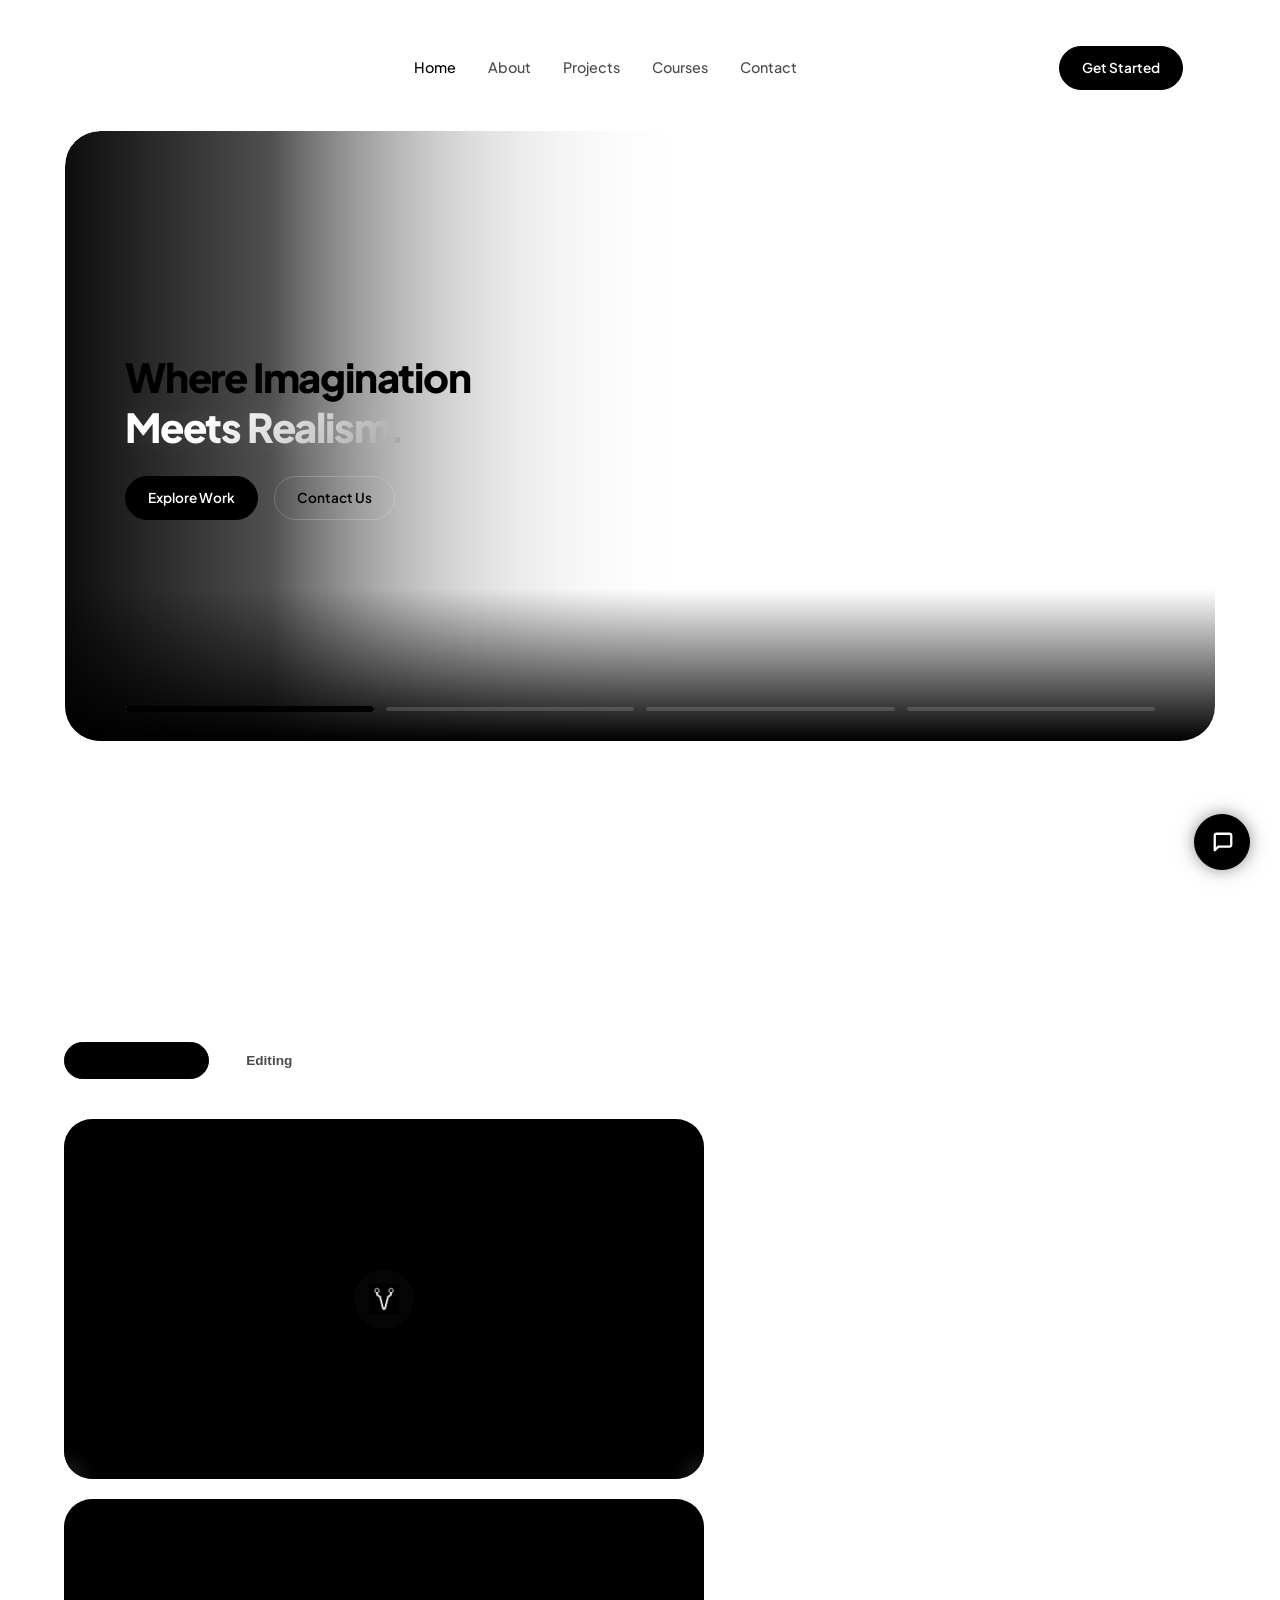
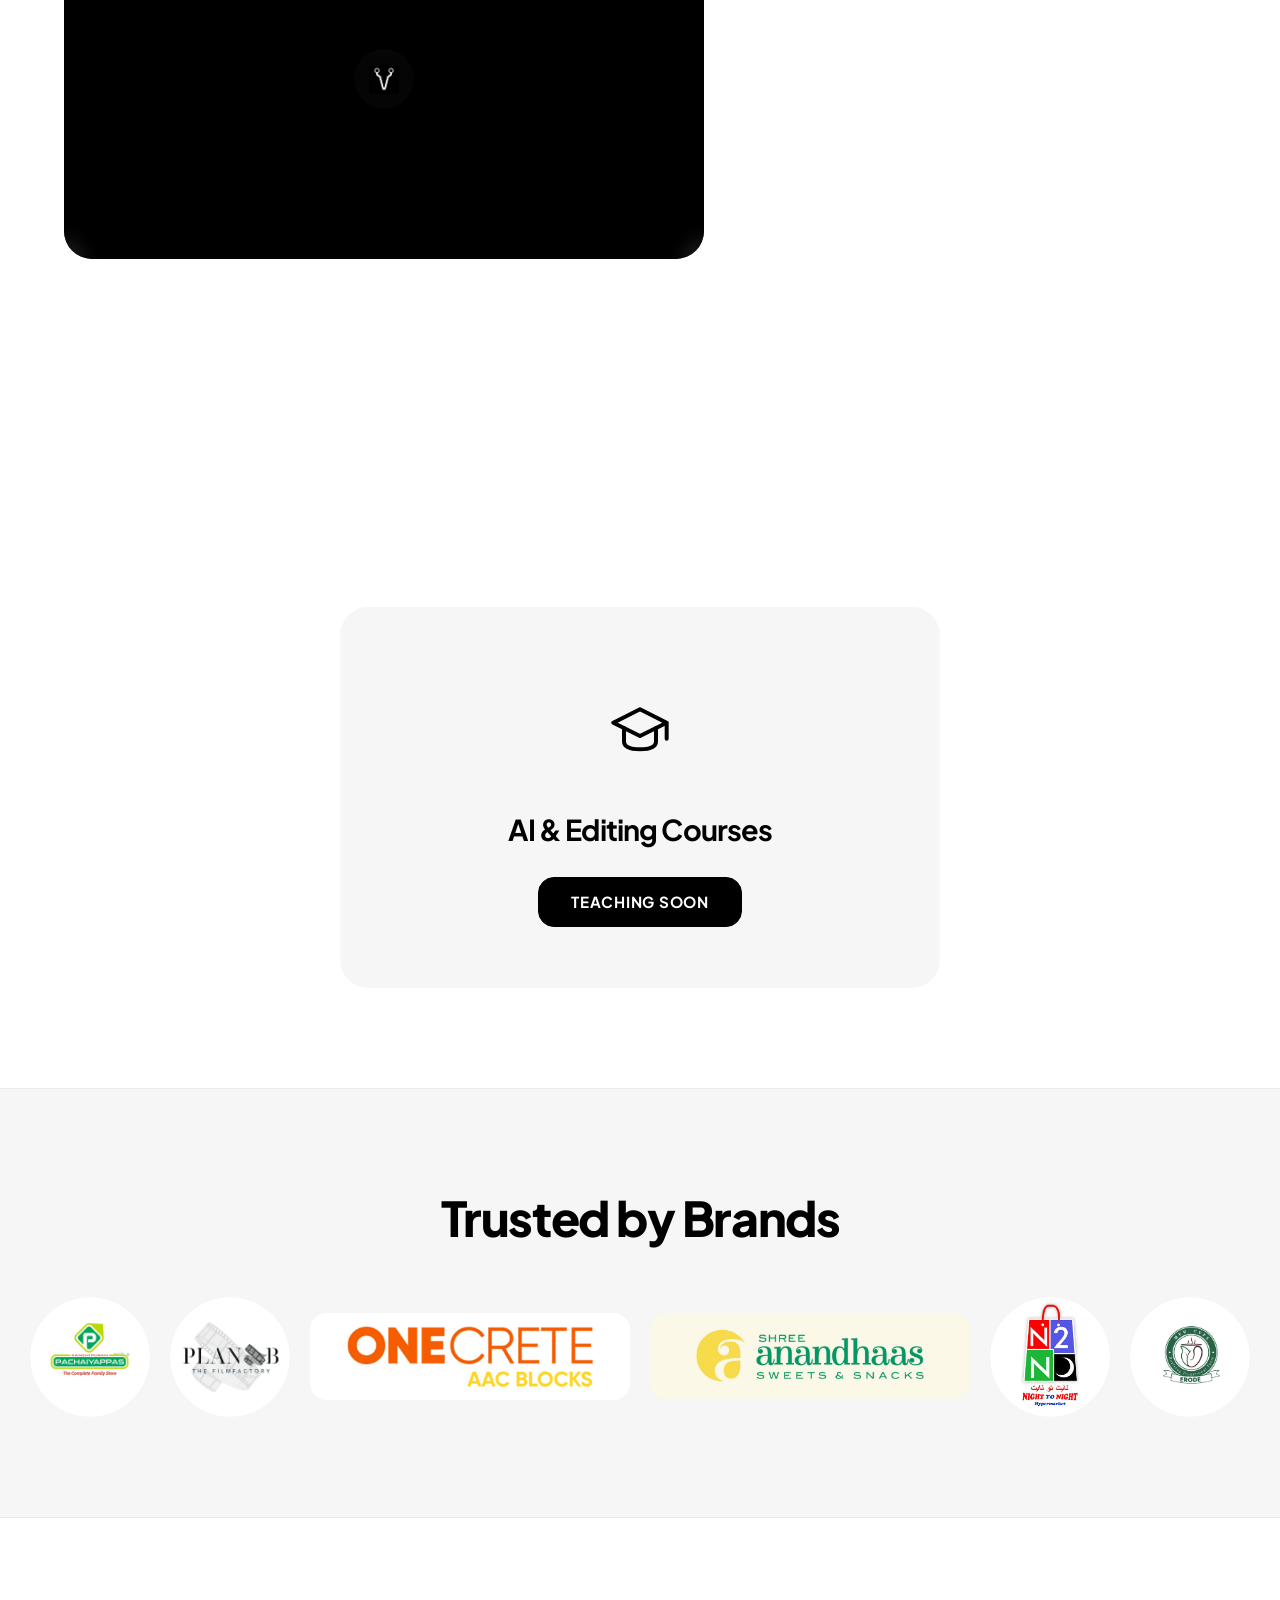
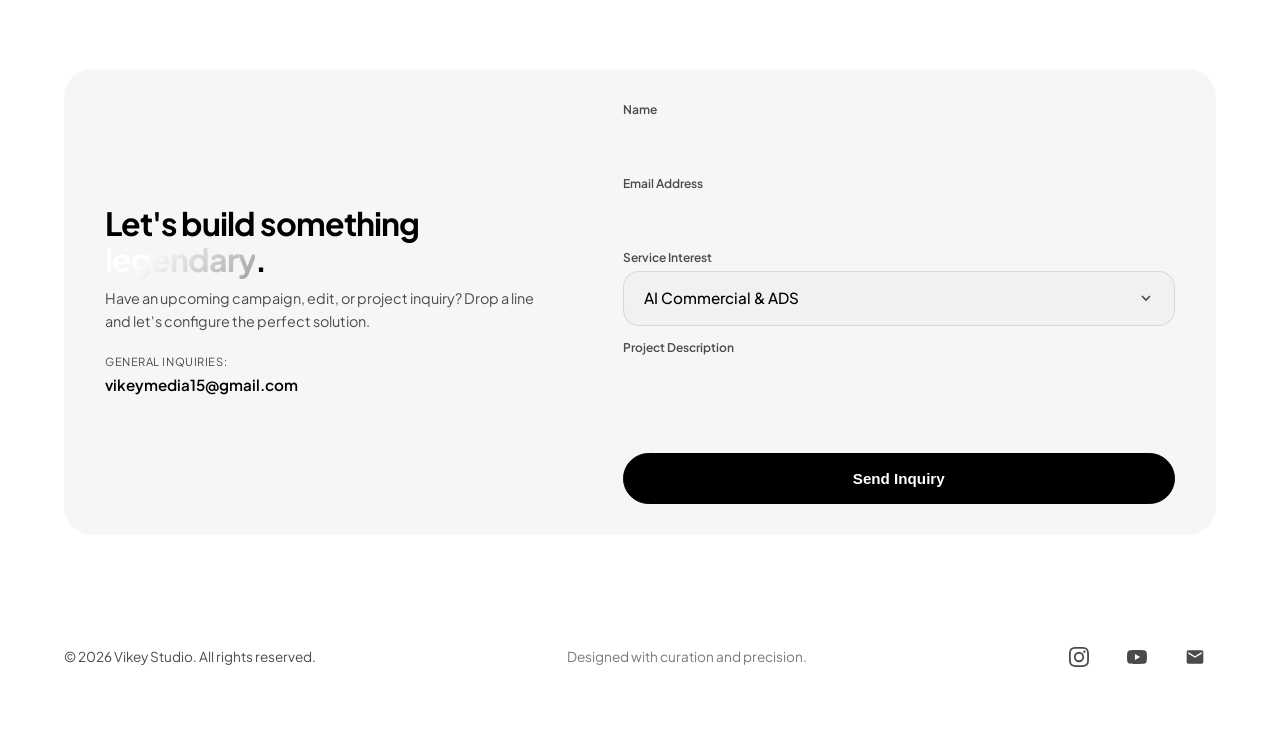
==== commit 291c9736: "Update mobile padding layout and move project titles below preview box" ====
--- a/index.html
+++ b/index.html
@@ -12,7 +12,7 @@
     <link href="https://fonts.googleapis.com/css2?family=Plus+Jakarta+Sans:wght@300;400;500;600;700;800&display=swap" rel="stylesheet">
     
     <!-- Stylesheet -->
-    <link rel="stylesheet" href="styles_v7_20.css">
+    <link rel="stylesheet" href="styles_v7_22.css">
     <script>
         window.onerror = function(msg, url, line) {
             alert("Error: " + msg + "\nURL: " + url + "\nLine: " + line);
--- a/styles_v7_22.css
+++ b/styles_v7_22.css
@@ -0,0 +1,2605 @@
+/* --- DESIGN SYSTEM & CSS VARIABLES --- */
+:root {
+    --background: #000000;
+    --surface: #0a0a0a;
+    --surface-card: #121212;
+    --primary: #ffffff;
+    --text-primary: #ffffff;
+    --text-secondary: #888888;
+    --text-dim: #555555;
+    
+    --glow-color: rgba(255, 255, 255, 0.85);
+    --glow-shadow: 0 0 15px var(--glow-color), 0 0 30px rgba(255, 255, 255, 0.4);
+    --glow-shadow-intense: 0 0 25px var(--glow-color), 0 0 50px rgba(255, 255, 255, 0.6);
+    
+    --font-main: 'Plus Jakarta Sans', -apple-system, BlinkMacSystemFont, "Segoe UI", Roboto, sans-serif;
+    
+    /* Curved details */
+    --radius-sm: 8px;
+    --radius-md: 16px;
+    --radius-lg: 28px;
+    --radius-pill: 9999px;
+    
+    --transition: all 0.4s cubic-bezier(0.16, 1, 0.3, 1);
+}
+
+/* --- BASE STYLES --- */
+* {
+    box-sizing: border-box;
+    margin: 0;
+    padding: 0;
+    scrollbar-width: thin;
+    scrollbar-color: #333 #000;
+}
+
+html {
+    scroll-behavior: smooth;
+    font-size: 16px;
+    cursor: url('Assets/Cursors/pen-tool-32.png') 0 0, auto;
+}
+
+body {
+    background-color: var(--background);
+    color: var(--text-primary);
+    font-family: var(--font-main);
+    overflow-x: hidden;
+    line-height: 1.6;
+    -webkit-font-smoothing: antialiased;
+    transition: background-color 0.4s ease, color 0.4s ease, border-color 0.4s ease;
+    cursor: url('Assets/Cursors/pen-tool-32.png') 0 0, auto;
+}
+
+body.light-mode {
+    --background: #ffffff;
+    --surface: #f6f6f6;
+    --surface-card: #ececec;
+    --primary: #000000;
+    --text-primary: #000000;
+    --text-secondary: #4b4b4b;
+    --text-dim: #7a7a7a;
+    
+    --glow-color: rgba(0, 0, 0, 0.35);
+    --glow-shadow: 0 0 15px var(--glow-color), 0 0 30px rgba(0, 0, 0, 0.12);
+    --glow-shadow-intense: 0 0 25px var(--glow-color), 0 0 50px rgba(0, 0, 0, 0.22);
+}
+
+a {
+    color: inherit;
+    text-decoration: none;
+}
+
+/* --- CURSOR GLOW BACKGROUND --- */
+.cursor-glow {
+    position: fixed;
+    top: 0;
+    left: 0;
+    width: 350px;
+    height: 350px;
+    background: radial-gradient(circle, rgba(255,255,255,0.06) 0%, rgba(255,255,255,0) 70%);
+    border-radius: 50%;
+    pointer-events: none;
+    transform: translate(-50%, -50%);
+    z-index: 1;
+    transition: width 0.3s ease, height 0.3s ease;
+    mix-blend-mode: screen;
+}
+
+/* --- TYPOGRAPHY --- */
+h1, h2, h3, h4 {
+    font-weight: 700;
+    letter-spacing: -0.03em;
+    line-height: 1.2;
+}
+
+.glow-text {
+    background: linear-gradient(135deg, #ffffff 30%, #a3a3a3 100%);
+    -webkit-background-clip: text;
+    -webkit-text-fill-color: transparent;
+    text-shadow: 0 0 30px rgba(255,255,255,0.1);
+}
+
+/* --- LAYOUT UTILITIES --- */
+.container {
+    width: 90%;
+    max-width: 1200px;
+    margin: 0 auto;
+}
+
+section {
+    position: relative;
+    padding: 100px 0;
+    z-index: 2;
+}
+
+.text-center {
+    text-align: center;
+}
+
+.section-title {
+    font-size: clamp(2rem, 4vw, 3rem);
+    margin-bottom: 12px;
+    font-weight: 800;
+}
+
+.section-subtitle {
+    color: var(--text-secondary);
+    font-size: clamp(0.95rem, 1.5vw, 1.1rem);
+    max-width: 600px;
+    margin: 0 auto 60px auto;
+}
+
+/* --- BUTTONS & GLOW EFFECT --- */
+.btn-glow {
+    display: inline-flex;
+    align-items: center;
+    justify-content: center;
+    background-color: var(--primary);
+    color: var(--background);
+    padding: 16px 36px;
+    font-weight: 600;
+    font-size: 0.95rem;
+    border-radius: var(--radius-pill);
+    border: 1px solid var(--primary);
+    cursor: pointer;
+    transition: var(--transition);
+    position: relative;
+    overflow: hidden;
+}
+
+.btn-glow:hover {
+    background-color: var(--primary);
+    color: var(--background);
+    transform: translateY(-2px);
+}
+
+.btn-glow:active {
+    transform: translateY(0);
+}
+
+.btn-outline {
+    display: inline-flex;
+    align-items: center;
+    justify-content: center;
+    background-color: transparent;
+    color: var(--primary);
+    padding: 16px 36px;
+    font-weight: 600;
+    font-size: 0.95rem;
+    border-radius: var(--radius-pill);
+    border: 1px solid rgba(255, 255, 255, 0.2);
+    cursor: pointer;
+    transition: var(--transition);
+}
+
+.btn-outline:hover {
+    background-color: rgba(255, 255, 255, 0.05);
+    border-color: rgba(255, 255, 255, 0.5);
+    box-shadow: 0 0 15px rgba(255, 255, 255, 0.15);
+    transform: translateY(-2px);
+}
+
+.btn-glow,
+.btn-outline,
+.tab-btn,
+.mobile-toggle,
+a,
+button {
+    -webkit-tap-highlight-color: transparent;
+    tap-highlight-color: transparent;
+}
+
+.btn-glow:focus-visible,
+.btn-outline:focus-visible,
+.tab-btn:focus-visible,
+.mobile-toggle:focus-visible,
+a:focus-visible,
+button:focus-visible {
+    outline: none;
+}
+
+/* --- NAVIGATION BAR --- */
+.navbar {
+    position: fixed;
+    top: 24px;
+    left: 50%;
+    transform: translateX(-50%);
+    width: 90%;
+    max-width: 1200px;
+    background: rgba(255, 255, 255, 0.04);
+    backdrop-filter: blur(30px) saturate(180%);
+    -webkit-backdrop-filter: blur(30px) saturate(180%);
+    border: 1px solid rgba(255, 255, 255, 0.12);
+    padding: 16px 32px;
+    border-radius: var(--radius-pill);
+    display: flex;
+    align-items: center;
+    justify-content: space-between;
+    z-index: 100;
+    transition: var(--transition);
+}
+
+.navbar.scrolled {
+    padding: 12px 28px;
+    background: rgba(0, 0, 0, 0.5);
+    backdrop-filter: blur(40px) saturate(180%);
+    -webkit-backdrop-filter: blur(40px) saturate(180%);
+    border-color: rgba(255, 255, 255, 0.18);
+    box-shadow: 0 10px 30px rgba(0,0,0,0.5);
+}
+
+.logo a {
+    display: flex;
+    align-items: center;
+    justify-content: center;
+    width: 54px;
+    height: 54px;
+    background: white;
+    border-radius: 12px;
+    transition: var(--transition);
+}
+
+.logo a:hover {
+    transform: scale(1.05);
+}
+
+.logo a img {
+    height: 80px;
+    width: auto;
+    display: block;
+    object-fit: contain;
+    transition: var(--transition);
+}
+
+body.light-mode .logo a img {
+    filter: invert(1);
+}
+
+.nav-links {
+    display: flex;
+    gap: 32px;
+}
+
+.nav-links a {
+    font-size: 0.9rem;
+    font-weight: 500;
+    color: var(--text-secondary);
+    position: relative;
+    transition: var(--transition);
+    padding: 6px 0;
+}
+
+.nav-links a:hover,
+.nav-links a.active {
+    color: var(--primary);
+    text-shadow: 0 0 8px rgba(255, 255, 255, 0.5);
+}
+
+.nav-cta {
+    display: flex;
+    align-items: center;
+    gap: 16px;
+}
+
+.btn-glow-nav {
+    display: inline-flex;
+    background-color: var(--primary);
+    color: var(--background);
+    padding: 10px 22px;
+    font-weight: 600;
+    font-size: 0.85rem;
+    border-radius: var(--radius-pill);
+    transition: var(--transition);
+    border: 1px solid var(--primary);
+}
+
+.btn-glow-nav:hover {
+    transform: scale(1.03);
+}
+
+/* Theme Toggle Button */
+.theme-toggle {
+    background: none;
+    border: none;
+    cursor: pointer;
+    color: var(--text-secondary);
+    display: inline-flex;
+    align-items: center;
+    justify-content: center;
+    width: 38px;
+    height: 38px;
+    border-radius: 50%;
+    transition: var(--transition);
+    border: 1px solid rgba(255, 255, 255, 0.12);
+    background-color: rgba(255, 255, 255, 0.03);
+}
+
+.theme-toggle:hover {
+    color: var(--primary);
+    border-color: rgba(255, 255, 255, 0.3);
+    background-color: rgba(255, 255, 255, 0.08);
+    box-shadow: 0 0 10px rgba(255, 255, 255, 0.15);
+    transform: scale(1.05);
+}
+
+.light-mode .theme-toggle {
+    border-color: rgba(0, 0, 0, 0.15);
+    background-color: rgba(0, 0, 0, 0.03);
+    color: var(--text-secondary);
+}
+
+.light-mode .theme-toggle:hover {
+    border-color: rgba(0, 0, 0, 0.3);
+    background-color: rgba(0, 0, 0, 0.08);
+    box-shadow: 0 0 10px rgba(0, 0, 0, 0.05);
+    color: var(--primary);
+}
+
+.theme-toggle .sun-icon {
+    display: none;
+}
+.theme-toggle .moon-icon {
+    display: block;
+}
+
+body.light-mode .theme-toggle .sun-icon {
+    display: block;
+}
+body.light-mode .theme-toggle .moon-icon {
+    display: none;
+}
+
+.mobile-toggle {
+    display: none;
+    flex-direction: column;
+    gap: 6px;
+    background: none;
+    border: none;
+    cursor: pointer;
+    z-index: 110;
+}
+
+.mobile-toggle span {
+    display: block;
+    width: 24px;
+    height: 2px;
+    background-color: var(--primary);
+    transition: var(--transition);
+}
+
+/* --- HERO SECTION --- */
+.hero-section {
+    position: relative;
+    width: 90%;
+    max-width: 1200px;
+    margin: 130px auto 150px auto;
+    height: 68vh;
+    min-height: 500px;
+    display: flex;
+    align-items: center;
+    border-radius: 36px;
+    overflow: hidden;
+    border: 1px solid rgba(255, 255, 255, 0.08);
+}
+
+.hero-video-container {
+    position: absolute;
+    top: 0;
+    left: 0;
+    width: 100%;
+    height: 100%;
+    z-index: 1;
+}
+
+.hero-video {
+    width: 100%;
+    height: 100%;
+    object-fit: cover;
+    opacity: 0;
+    transition: opacity 0.8s ease-in-out;
+    position: absolute;
+    top: 0;
+    left: 0;
+}
+
+.hero-video.active {
+    opacity: 0.85;
+}
+
+.hero-overlay {
+    position: absolute;
+    top: 0;
+    left: 0;
+    width: 60%;
+    height: 100%;
+    background: linear-gradient(to right, rgba(0,0,0,0.95) 0%, rgba(0,0,0,0.6) 40%, rgba(0,0,0,0) 100%);
+    backdrop-filter: blur(15px);
+    -webkit-backdrop-filter: blur(15px);
+    mask-image: linear-gradient(to right, rgba(0,0,0,1) 30%, rgba(0,0,0,0) 100%);
+    -webkit-mask-image: linear-gradient(to right, rgba(0,0,0,1) 30%, rgba(0,0,0,0) 100%);
+    z-index: 2;
+}
+
+.hero-overlay-bottom {
+    position: absolute;
+    bottom: 0;
+    left: 0;
+    width: 100%;
+    height: 25%;
+    background: linear-gradient(to top, rgba(0,0,0,1) 0%, rgba(0,0,0,0) 100%);
+    z-index: 2;
+}
+
+.hero-content {
+    position: relative;
+    z-index: 3;
+    width: 100%;
+    padding: 60px;
+    display: flex;
+    justify-content: space-between;
+    align-items: center;
+    gap: 40px;
+}
+
+.hero-text-area {
+    max-width: 600px;
+}
+
+.hero-badge {
+    display: inline-block;
+    padding: 8px 16px;
+    background: rgba(255, 255, 255, 0.05);
+    border: 1px solid rgba(255, 255, 255, 0.1);
+    border-radius: var(--radius-pill);
+    font-size: 0.85rem;
+    font-weight: 500;
+    margin-bottom: 24px;
+    letter-spacing: 0.03em;
+}
+
+.hero-text-area h1 {
+    font-size: clamp(1.8rem, 3.5vw, 2.5rem);
+    line-height: 1.25;
+    margin-bottom: 24px;
+    font-weight: 800;
+}
+
+.hero-text-area p {
+    color: var(--text-secondary);
+    font-size: clamp(1rem, 1.8vw, 1.25rem);
+    margin-bottom: 40px;
+    font-weight: 400;
+}
+
+.hero-actions {
+    display: flex;
+    gap: 16px;
+}
+
+.hero-actions .btn-glow,
+.hero-actions .btn-outline {
+    padding: 10px 22px;
+    font-size: 0.85rem;
+}
+
+/* Alternate PIP preview matching reference */
+.hero-thumbnail-preview {
+    width: 320px;
+    background: rgba(10, 10, 10, 0.8);
+    backdrop-filter: blur(15px);
+    -webkit-backdrop-filter: blur(15px);
+    border: 1px solid rgba(255, 255, 255, 0.12);
+    border-radius: 20px; /* curved edges instead of sharp */
+    padding: 12px;
+    cursor: pointer;
+    box-shadow: 0 20px 40px rgba(0,0,0,0.6);
+    transition: var(--transition);
+}
+
+.hero-thumbnail-preview:hover {
+    transform: translateY(-8px) scale(1.02);
+    border-color: rgba(255, 255, 255, 0.3);
+    box-shadow: 0 20px 40px rgba(0,0,0,0.8), 0 0 20px rgba(255,255,255,0.1);
+}
+
+.thumb-header {
+    display: flex;
+    justify-content: space-between;
+    align-items: center;
+    margin-bottom: 8px;
+    font-size: 0.75rem;
+    color: var(--text-secondary);
+    text-transform: uppercase;
+    letter-spacing: 0.05em;
+    font-weight: 600;
+}
+
+.pulse-dot {
+    width: 8px;
+    height: 8px;
+    background-color: #ff3b30;
+    border-radius: 50%;
+    animation: pulse 1.5s infinite;
+}
+
+@keyframes pulse {
+    0% { transform: scale(0.9); opacity: 0.6; }
+    50% { transform: scale(1.2); opacity: 1; }
+    100% { transform: scale(0.9); opacity: 0.6; }
+}
+
+.thumb-video-wrapper {
+    width: 100%;
+    aspect-ratio: 16/9;
+    border-radius: 12px;
+    overflow: hidden;
+    background-color: #000;
+}
+
+.thumb-video-wrapper video {
+    width: 100%;
+    height: 100%;
+    object-fit: cover;
+}
+
+.thumb-info {
+    margin-top: 10px;
+}
+
+.thumb-title {
+    font-size: 0.85rem;
+    font-weight: 600;
+}
+
+.thumb-desc {
+    font-size: 0.7rem;
+    color: var(--text-secondary);
+    margin-top: 2px;
+}
+
+/* Reference style bottom slider indicators */
+.hero-slider-indicators {
+    position: absolute;
+    bottom: 30px;
+    left: 60px;
+    display: flex;
+    gap: 12px;
+    z-index: 5;
+    width: calc(100% - 120px);
+}
+
+.indicator-bar {
+    flex: 1;
+    height: 4px;
+    background-color: rgba(255, 255, 255, 0.15);
+    border-radius: var(--radius-pill);
+    cursor: pointer;
+    position: relative;
+    overflow: hidden;
+    transition: transform 0.3s ease;
+}
+
+.indicator-bar.active {
+    transform: scaleY(1.5);
+}
+
+.indicator-fill {
+    width: 0%;
+    height: 100%;
+    background-color: var(--primary);
+    box-shadow: 0 0 10px rgba(255, 255, 255, 0.9), 0 0 20px rgba(255, 255, 255, 0.4);
+    border-radius: var(--radius-pill);
+}
+
+.indicator-bar.active .indicator-fill {
+    animation: indicatorProgress 8s linear forwards;
+}
+
+@keyframes indicatorProgress {
+    0% { width: 0%; }
+    100% { width: 100%; }
+}
+
+/* --- FEATURED PREVIEWS (BELOW HERO) --- */
+.top-previews {
+    background-color: var(--background);
+    border-bottom: 1px solid rgba(255,255,255,0.05);
+}
+
+/* --- FEATURED PREVIEWS (EXACT REFERENCE RATIOS) --- */
+.preview-grid-two-col {
+    display: grid;
+    grid-template-columns: 1fr 1fr;
+    gap: 32px;
+    max-width: 1100px;
+    margin: 0 auto;
+}
+
+.preview-grid-two-col .preview-card.horizontal {
+    height: auto;
+    width: 100%;
+    aspect-ratio: 16/9;
+}
+
+.preview-grid {
+    display: flex;
+    justify-content: center;
+    gap: 24px;
+    height: 50vh; /* Heights are now relative to the screen to fit without cropping */
+    min-height: 380px;
+    max-height: 480px;
+    max-width: 1000px;
+    margin: 0 auto;
+}
+
+.preview-right-stack {
+    display: flex;
+    flex-direction: column;
+    gap: 24px;
+    height: 100%;
+}
+
+.preview-card {
+    border-radius: 28px; /* Curve match from reference */
+    overflow: hidden;
+    border: 1.5px solid rgba(255, 255, 255, 0.3); /* Solid white stroke */
+    background-color: #000000;
+    transition: var(--transition);
+    position: relative;
+    box-shadow: 0 10px 30px rgba(0, 0, 0, 0.4);
+    height: 100%;
+}
+
+.preview-card:hover {
+    transform: translateY(-6px);
+    border-color: rgba(255, 255, 255, 0.7);
+    box-shadow: 0 20px 40px rgba(0, 0, 0, 0.6); /* Removed glow shadow */
+}
+
+.preview-card.vertical {
+    aspect-ratio: 9/16;
+}
+
+.preview-card.vertical .preview-video-container {
+    width: 100%;
+    height: 100%;
+}
+
+.preview-card.vertical video {
+    width: 100%;
+    height: 100%;
+    object-fit: cover;
+}
+
+.preview-card.horizontal {
+    height: calc(50% - 12px);
+    aspect-ratio: 16/9;
+}
+
+.preview-card.horizontal .preview-video-container {
+    width: 100%;
+    height: 100%;
+}
+
+.preview-card.horizontal video {
+    width: 100%;
+    height: 100%;
+    object-fit: cover;
+}
+
+.preview-video-container {
+    position: relative;
+    width: 100%;
+    height: 100%;
+    overflow: hidden;
+    background-color: #000;
+}
+
+.preview-video-container iframe {
+    width: 100%;
+    height: 100%;
+    border: none;
+}
+
+.video-overlay-play {
+    position: absolute;
+    top: 50%;
+    left: 50%;
+    transform: translate(-50%, -50%);
+    background: rgba(0,0,0,0.6);
+    backdrop-filter: blur(5px);
+    -webkit-backdrop-filter: blur(5px);
+    width: 54px;
+    height: 54px;
+    border-radius: 50%;
+    display: flex;
+    align-items: center;
+    justify-content: center;
+    border: 1px solid rgba(255,255,255,0.2);
+    transition: var(--transition);
+    opacity: 0.8;
+}
+
+.preview-card:hover .video-overlay-play {
+    opacity: 0;
+    transform: translate(-50%, -50%) scale(0.8);
+}
+
+.preview-card-info {
+    padding: 24px;
+}
+
+.preview-card-info h3 {
+    font-size: 1.15rem;
+    margin-bottom: 6px;
+}
+
+.preview-card-info span {
+    font-size: 0.8rem;
+    text-transform: uppercase;
+    letter-spacing: 0.05em;
+    color: var(--text-secondary);
+}
+
+/* --- PROJECTS FILTER GALLERY --- */
+.projects-section {
+    background-color: var(--background);
+    padding-top: 150px;
+}
+
+.projects-section .container {
+    max-width: 1340px; /* Expanded to fit 2x wider landscape cards side-by-side */
+}
+
+.project-tabs {
+    display: flex;
+    justify-content: flex-start;
+    gap: 12px;
+    margin-bottom: 40px;
+    flex-wrap: wrap;
+}
+
+.tab-btn {
+    background: rgba(255, 255, 255, 0.03);
+    border: 1px solid rgba(255, 255, 255, 0.08);
+    color: var(--text-secondary);
+    padding: 10px 24px;
+    font-size: 0.85rem;
+    font-weight: 600;
+    border-radius: var(--radius-pill); /* Pill curve */
+    cursor: pointer;
+    transition: var(--transition);
+}
+
+.tab-btn:hover {
+    border-color: rgba(255, 255, 255, 0.25);
+    color: var(--primary);
+}
+
+.tab-btn.active {
+    background: var(--primary);
+    color: #000000;
+    border-color: var(--primary);
+    box-shadow: 0 0 15px rgba(255, 255, 255, 0.4);
+}
+
+.project-grid {
+    display: flex;
+    justify-content: flex-start; /* Left align items */
+    align-items: center;
+    gap: 20px; /* Exact 20px gap padding */
+    transition: var(--transition);
+    flex-wrap: wrap; /* responsive wrap */
+    max-width: 1340px; /* Expanded to match container */
+    margin: 0; /* Aligned left */
+}
+
+/* Tab filter overrides */
+.project-grid.show-editing .project-item[data-category="ai-commercial"] {
+    display: none !important;
+}
+.project-grid.show-ai-commercial .project-item[data-category="editing"] {
+    display: none !important;
+}
+
+.gallery-grid {
+    display: grid;
+    gap: 20px; /* Exact 20px gap padding */
+    transition: var(--transition);
+    justify-content: center; /* Center the columns within grid */
+}
+
+.gallery-grid.show-editing {
+    grid-template-columns: repeat(4, 240px); /* Fit exact portrait card width */
+}
+
+.gallery-grid.show-ai-commercial {
+    display: flex !important;
+    flex-wrap: wrap;
+    justify-content: flex-start;
+    gap: 20px;
+    max-width: 1340px;
+    margin: 0 auto;
+}
+
+/* Gallery filtering */
+.gallery-grid.show-editing .project-item[data-category="ai-commercial"] {
+    display: none !important;
+}
+.gallery-grid.show-ai-commercial .project-item[data-category="editing"] {
+    display: none !important;
+}
+
+@media (max-width: 1200px) {
+    .gallery-grid.show-editing {
+        grid-template-columns: repeat(3, 240px);
+    }
+}
+
+@media (max-width: 992px) {
+    .gallery-grid.show-editing {
+        grid-template-columns: repeat(2, 240px);
+    }
+}
+
+@media (max-width: 768px) {
+    .gallery-grid.show-editing {
+        grid-template-columns: repeat(1, 240px);
+    }
+    .gallery-grid.show-ai-commercial {
+        justify-content: center;
+    }
+}
+
+.project-item {
+    width: 100%;
+    background-color: var(--surface);
+    border-radius: var(--radius-lg); /* Curved edges */
+    overflow: hidden;
+    border: none;
+    transition: var(--transition);
+    position: relative; /* Setup absolute overlays positioning */
+}
+
+.project-item:hover {
+    transform: translateY(-6px);
+}
+
+.project-item.portrait-card {
+    max-width: 240px;
+}
+
+.project-item.landscape-card {
+    max-width: 640px; /* 2X Bigger */
+}
+
+.project-item.portrait-card .project-meta {
+    padding: 8px 12px;
+    background: rgba(0, 0, 0, 0.65);
+    backdrop-filter: blur(10px);
+    -webkit-backdrop-filter: blur(10px);
+}
+
+.project-item.portrait-card .project-meta h3 {
+    font-size: 0.88rem;
+    margin-bottom: 0;
+}
+
+.project-item.portrait-card .project-meta p {
+    font-size: 0.75rem;
+    line-height: 1.35;
+}
+
+.project-media {
+    width: 100%;
+    aspect-ratio: 16/9;
+    overflow: hidden;
+    background-color: #000;
+    position: relative;
+}
+
+.project-media.portrait {
+    aspect-ratio: 9/16;
+}
+
+.custom-thumbnail {
+    position: absolute;
+    top: 0;
+    left: 0;
+    width: 100%;
+    height: 100%;
+    object-fit: cover;
+    z-index: 2;
+    transition: opacity 0.3s ease;
+    pointer-events: none;
+}
+
+.project-item.playing .custom-thumbnail {
+    opacity: 0;
+}
+
+.project-media video {
+    width: 100%;
+    height: 100%;
+    object-fit: cover;
+    transition: var(--transition);
+}
+
+.project-media iframe {
+    width: 100%;
+    height: 100%;
+    object-fit: contain;
+    border: none;
+}
+
+.project-item:hover .project-media video {
+    transform: scale(1.02);
+}
+
+.project-meta {
+    position: absolute;
+    bottom: 0;
+    left: 0;
+    width: 100%;
+    padding: 10px 14px;
+    background: rgba(0, 0, 0, 0.65);
+    backdrop-filter: blur(10px);
+    -webkit-backdrop-filter: blur(10px);
+    border-top: 1px solid rgba(255, 255, 255, 0.08);
+    z-index: 10;
+    transition: var(--transition);
+}
+
+.project-item.playing .project-meta,
+.project-item.scrubbing .project-meta {
+    opacity: 0;
+    pointer-events: none;
+}
+
+.category-badge {
+    display: inline-block;
+    padding: 3px 8px;
+    background: rgba(255, 255, 255, 0.06);
+    border: 1px solid rgba(255, 255, 255, 0.1);
+    font-size: 0.7rem;
+    font-weight: 600;
+    border-radius: var(--radius-sm);
+    color: var(--text-secondary);
+    margin-bottom: 6px;
+}
+
+.project-meta h3 {
+    font-size: 1.05rem;
+    margin-bottom: 0;
+    white-space: nowrap;
+    overflow: hidden;
+    text-overflow: ellipsis;
+}
+
+.project-meta p {
+    color: var(--text-secondary);
+    font-size: 0.9rem;
+    line-height: 1.5;
+}
+
+/* --- PLANS PRICING CARDS --- */
+.plans-section {
+    background-color: var(--surface);
+    padding-top: 150px;
+}
+
+.plans-grid {
+    display: grid;
+    grid-template-columns: repeat(auto-fit, minmax(300px, 1fr));
+    gap: 32px;
+    align-items: stretch;
+}
+
+.plan-card {
+    background-color: var(--surface-card);
+    border-radius: var(--radius-lg);
+    border: 1px solid rgba(255, 255, 255, 0.06);
+    padding: 48px 40px;
+    display: flex;
+    flex-direction: column;
+    justify-content: space-between;
+    transition: var(--transition);
+    position: relative;
+}
+
+.plan-card:hover {
+    transform: translateY(-8px);
+    border-color: rgba(255, 255, 255, 0.2);
+    box-shadow: 0 30px 60px rgba(0,0,0,0.6);
+}
+
+.plan-badge {
+    position: absolute;
+    top: 24px;
+    right: 24px;
+    background: rgba(255, 255, 255, 0.08);
+    border: 1px solid rgba(255, 255, 255, 0.15);
+    padding: 4px 12px;
+    border-radius: var(--radius-pill);
+    font-size: 0.75rem;
+    font-weight: 700;
+    color: var(--primary);
+}
+
+.plan-badge.ai-badge {
+    background: #ffffff;
+    color: #000;
+    border-color: #ffffff;
+}
+
+.plan-header h3 {
+    font-size: 1.5rem;
+    margin-bottom: 16px;
+    font-weight: 700;
+}
+
+.plan-header .price {
+    font-size: 3rem;
+    font-weight: 800;
+    margin-bottom: 20px;
+    letter-spacing: -0.04em;
+}
+
+.plan-header .price span {
+    font-size: 0.95rem;
+    color: var(--text-secondary);
+    font-weight: 400;
+    letter-spacing: 0;
+}
+
+.plan-header p {
+    color: var(--text-secondary);
+    font-size: 0.9rem;
+    margin-bottom: 32px;
+}
+
+.plan-features {
+    list-style: none;
+    margin-bottom: 40px;
+}
+
+.plan-features li {
+    padding: 10px 0;
+    border-bottom: 1px solid rgba(255, 255, 255, 0.04);
+    font-size: 0.9rem;
+    color: var(--text-secondary);
+    display: flex;
+    align-items: center;
+    gap: 12px;
+}
+
+.plan-features li::before {
+    content: "✓";
+    color: var(--primary);
+    font-weight: bold;
+}
+
+.plan-btn {
+    width: 100%;
+}
+
+/* Featured & AI-powered Highlights */
+.featured-plan {
+    border-color: rgba(255, 255, 255, 0.3);
+    box-shadow: 0 20px 40px rgba(0,0,0,0.5);
+}
+
+.ai-powered-plan {
+    border-color: #ffffff;
+    box-shadow: 0 0 30px rgba(255, 255, 255, 0.1);
+}
+
+.ai-powered-plan:hover {
+    box-shadow: 0 0 40px rgba(255, 255, 255, 0.2), 0 30px 60px rgba(0,0,0,0.6);
+}
+
+/* --- COURSES SECTION --- */
+.courses-section {
+    background-color: var(--background);
+    padding-top: 150px;
+}
+
+.courses-placeholder-card {
+    background-color: var(--surface);
+    border: 1px solid rgba(255, 255, 255, 0.05);
+    border-radius: var(--radius-lg);
+    padding: 60px 40px;
+    display: flex;
+    flex-direction: column;
+    align-items: center;
+    justify-content: center;
+    max-width: 600px;
+    margin: 0 auto;
+    transition: var(--transition);
+}
+
+.courses-placeholder-card:hover {
+    border-color: rgba(255, 255, 255, 0.15);
+    box-shadow: 0 20px 40px rgba(0, 0, 0, 0.4);
+    transform: translateY(-4px);
+}
+
+.cap-icon-wrapper {
+    display: flex;
+    align-items: center;
+    justify-content: center;
+    width: 120px;
+    height: 120px;
+    background: rgba(255, 255, 255, 0.03);
+    border: 1px solid rgba(255, 255, 255, 0.08);
+    border-radius: 50%;
+    margin-bottom: 24px;
+    color: var(--primary);
+    transition: var(--transition);
+}
+
+.courses-placeholder-card:hover .cap-icon-wrapper {
+    background: rgba(255, 255, 255, 0.06);
+    border-color: rgba(255, 255, 255, 0.2);
+    box-shadow: 0 0 20px rgba(255, 255, 255, 0.1);
+}
+
+.grad-cap-svg {
+    stroke: var(--primary);
+}
+
+.courses-placeholder-card .section-title {
+    font-size: 1.8rem;
+    margin-bottom: 20px;
+    font-weight: 700;
+}
+
+.teaching-soon-badge-container {
+    display: inline-flex;
+    margin-top: 10px;
+}
+
+.teaching-soon-badge {
+    background-color: var(--primary);
+    color: var(--background);
+    padding: 12px 32px;
+    font-weight: 700;
+    font-size: 0.95rem;
+    letter-spacing: 0.05em;
+    text-transform: uppercase;
+    border-radius: var(--radius-md); /* Curved rectangle */
+    border: 1px solid var(--primary);
+    transition: var(--transition);
+}
+
+.teaching-soon-badge:hover {
+    transform: translateY(-2px);
+    background-color: transparent;
+    color: var(--primary);
+}
+
+/* In light-mode custom adjustments */
+.light-mode .teaching-soon-badge {
+    background-color: #000000;
+    color: #ffffff;
+    border-color: #000000;
+}
+
+.light-mode .teaching-soon-badge:hover {
+    background-color: transparent;
+    color: #000000;
+}
+
+/* --- CONTACT SECTION --- */
+.contact-section {
+    background-color: var(--background);
+    border-top: 1px solid rgba(255, 255, 255, 0.05);
+    padding-top: 150px;
+    padding-bottom: 40px;
+}
+
+.contact-box {
+    background-color: var(--surface);
+    border-radius: var(--radius-lg);
+    border: 1px solid rgba(255, 255, 255, 0.05);
+    display: grid;
+    grid-template-columns: 4.5fr 5.5fr;
+    overflow: hidden;
+}
+
+.contact-info {
+    padding: 30px 40px;
+    display: flex;
+    flex-direction: column;
+    justify-content: center;
+    border-right: 1px solid rgba(255, 255, 255, 0.05);
+}
+
+.contact-info h2 {
+    font-size: clamp(1.6rem, 2.5vw, 2.2rem);
+    line-height: 1.1;
+    margin-bottom: 10px;
+}
+
+.contact-info p {
+    color: var(--text-secondary);
+    margin-bottom: 20px;
+    font-size: 0.9rem;
+}
+
+.contact-details {
+    display: flex;
+    flex-direction: column;
+    gap: 12px;
+}
+
+.detail-item {
+    display: flex;
+    flex-direction: column;
+}
+
+.detail-item .label {
+    font-size: 0.7rem;
+    color: var(--text-secondary);
+    text-transform: uppercase;
+    letter-spacing: 0.05em;
+    margin-bottom: 2px;
+}
+
+.detail-item a {
+    font-size: 0.95rem;
+    font-weight: 600;
+    transition: var(--transition);
+}
+
+.detail-item a:hover {
+    color: var(--text-secondary);
+    text-shadow: 0 0 10px rgba(255,255,255,0.2);
+}
+
+.contact-form-wrapper {
+    padding: 30px 40px;
+}
+
+.contact-form {
+    display: flex;
+    flex-direction: column;
+    gap: 12px;
+}
+
+.form-group {
+    display: flex;
+    flex-direction: column;
+    gap: 4px;
+}
+
+.form-group label {
+    font-size: 0.75rem;
+    font-weight: 600;
+    color: var(--text-secondary);
+}
+
+.form-group input,
+.form-group select,
+.form-group textarea {
+    background-color: rgba(255, 255, 255, 0.02);
+    border: 1px solid rgba(255, 255, 255, 0.08);
+    color: var(--primary);
+    padding: 10px 14px;
+    border-radius: var(--radius-md); /* Curved edges */
+    font-family: var(--font-main);
+    font-size: 0.85rem;
+    transition: var(--transition);
+    outline: none;
+}
+
+.form-group textarea {
+    height: 70px;
+    resize: none;
+}
+
+.form-group select {
+    cursor: pointer;
+    appearance: none;
+    background-image: url("data:image/svg+xml,%3Csvg xmlns='http://www.w3.org/2000/svg' viewBox='0 0 24 24' fill='%23ffffff'%3E%3Cpath d='M7 10l5 5 5-5z'/%3E%3C/svg%3E");
+    background-repeat: no-repeat;
+    background-position: right 18px center;
+    background-size: 20px;
+    padding-right: 48px;
+}
+
+.form-group select option {
+    background-color: var(--surface);
+    color: var(--primary);
+}
+
+.form-group input:focus,
+.form-group select:focus,
+.form-group textarea:focus {
+    border-color: rgba(255, 255, 255, 0.35);
+    box-shadow: 0 0 15px rgba(255, 255, 255, 0.05);
+}
+
+.submit-btn {
+    margin-top: 10px;
+    width: 100%;
+}
+
+/* --- FOOTER ENDING PAGE --- */
+.footer {
+    background-color: var(--background);
+    padding: 60px 0;
+    border-top: 1px solid rgba(255, 255, 255, 0.05);
+    z-index: 2;
+    position: relative;
+}
+
+.footer-content {
+    display: flex;
+    justify-content: space-between;
+    align-items: center;
+    flex-wrap: wrap;
+    gap: 24px;
+}
+
+.footer-left p {
+    font-size: 0.85rem;
+    color: var(--text-secondary);
+}
+
+.footer-center p {
+    font-size: 0.85rem;
+    color: var(--text-dim);
+}
+
+.footer-right {
+    display: flex;
+    gap: 16px;
+}
+
+.social-link {
+    display: inline-flex;
+    align-items: center;
+    justify-content: center;
+    width: 42px;
+    height: 42px;
+    background-color: rgba(255, 255, 255, 0.03);
+    border: 1px solid rgba(255, 255, 255, 0.08);
+    border-radius: 50%;
+    color: var(--text-secondary);
+    transition: var(--transition);
+}
+
+.social-link:hover {
+    background-color: var(--primary);
+    color: #000000;
+    transform: translateY(-3px);
+}
+
+/* --- RESPONSIVE MEDIA QUERIES --- */
+@media (max-width: 992px) {
+    .navbar {
+        top: 16px;
+    }
+    
+    .nav-links {
+        display: none; /* Mobile menu toggled by JS */
+    }
+    
+    .mobile-toggle {
+        display: flex;
+    }
+    
+    .hero-section {
+        height: auto;
+        aspect-ratio: 16/9;
+        min-height: 350px;
+        margin: 140px auto 40px auto;
+    }
+
+    .hero-content {
+        flex-direction: column;
+        text-align: center;
+        align-items: center;
+        justify-content: center;
+        height: 100%;
+        padding: 30px;
+    }
+    
+    .hero-text-area {
+        max-width: 100%;
+    }
+    
+    .hero-actions {
+        justify-content: center;
+    }
+    
+    .hero-thumbnail-preview {
+        display: none; /* Hide alternate preview inside hero on tablets/mobiles to keep it clean */
+    }
+    
+    .contact-box {
+        grid-template-columns: 1fr;
+    }
+    
+    .contact-info {
+        border-right: none;
+        border-bottom: 1px solid rgba(255, 255, 255, 0.05);
+        padding: 40px;
+    }
+    
+    .contact-form-wrapper {
+        padding: 40px;
+    }
+    
+    .project-grid,
+    .courses-grid {
+        grid-template-columns: 1fr;
+    }
+
+    .preview-grid {
+        flex-direction: column;
+        height: auto;
+        max-height: none;
+    }
+    
+    .preview-card {
+        height: auto;
+    }
+
+    .preview-card.horizontal {
+        height: auto;
+    }
+    
+    .preview-right-stack {
+        gap: 24px;
+    }
+}
+
+@media (max-width: 576px) {
+    section {
+        padding: 60px 0;
+    }
+    
+    .hero-section {
+        height: auto;
+        aspect-ratio: 16/9;
+        min-height: 220px;
+        margin: 130px auto 30px auto;
+        border-radius: 20px;
+    }
+    
+    .hero-content {
+        padding: 15px;
+    }
+    
+    .hero-slider-indicators {
+        bottom: 12px;
+        left: 20px;
+        width: calc(100% - 40px);
+    }
+    
+    .hero-text-area h1 {
+        font-size: 1.4rem;
+    }
+    
+    .hero-actions {
+        flex-direction: row;
+        justify-content: center;
+        gap: 10px;
+        width: auto;
+        margin-top: 10px;
+    }
+    
+    .hero-actions .btn-glow,
+    .hero-actions .btn-outline {
+        width: auto;
+        padding: 8px 14px;
+        font-size: 0.8rem;
+    }
+    
+    .footer-content {
+        flex-direction: column;
+        text-align: center;
+    }
+}
+
+/* --- COURSES MODAL OVERLAY & POPUP ANIMATION --- */
+.modal-overlay {
+    position: fixed;
+    top: 0;
+    left: 0;
+    width: 100%;
+    height: 100%;
+    background: rgba(0, 0, 0, 0.45); /* Behind visuals visible */
+    backdrop-filter: blur(12px); /* Blur behind visuals */
+    -webkit-backdrop-filter: blur(12px);
+    z-index: 1000;
+    display: flex;
+    align-items: center;
+    justify-content: center;
+    opacity: 0;
+    pointer-events: none;
+    transition: opacity 0.5s ease;
+}
+
+.modal-overlay.active {
+    opacity: 1;
+    pointer-events: auto;
+}
+
+.modal-content {
+    background: rgba(255, 255, 255, 0.04); /* Glassy styling */
+    backdrop-filter: blur(25px) saturate(180%);
+    -webkit-backdrop-filter: blur(25px) saturate(180%);
+    border: none;
+    border-radius: var(--radius-lg);
+    padding: 60px 40px;
+    max-width: 650px;
+    width: 90%;
+    position: relative;
+    box-shadow: inset 0 0 15px rgba(255, 255, 255, 0.12),
+                0 0 30px rgba(255, 255, 255, 0.06),
+                0 30px 60px rgba(0, 0, 0, 0.6);
+    text-align: center;
+}
+
+.light-mode .modal-content {
+    background: rgba(0, 0, 0, 0.03);
+    backdrop-filter: blur(25px) saturate(180%);
+    -webkit-backdrop-filter: blur(25px) saturate(180%);
+    border: none;
+    box-shadow: inset 0 0 15px rgba(0, 0, 0, 0.03),
+                0 0 30px rgba(0, 0, 0, 0.03),
+                0 30px 60px rgba(0, 0, 0, 0.15);
+}
+
+
+.modal-close-btn {
+    position: absolute;
+    top: 20px;
+    right: 24px;
+    background: none;
+    border: none;
+    color: var(--text-secondary);
+    font-size: 2.2rem;
+    cursor: pointer;
+    line-height: 1;
+    transition: var(--transition);
+}
+
+.modal-close-btn:hover {
+    color: var(--primary);
+    transform: rotate(90deg);
+}
+
+.modal-message-container {
+    display: flex;
+    flex-wrap: wrap;
+    justify-content: center;
+    gap: 8px 12px;
+    font-size: clamp(1.4rem, 3.2vw, 2.2rem);
+    font-weight: 700;
+    line-height: 1.35;
+    padding: 10px 0;
+}
+
+/* Word sequence popup style and animation */
+.popup-word {
+    display: inline-block;
+    opacity: 0;
+    transform: scale(0.6) translateY(20px);
+    animation: wordPop 0.4s cubic-bezier(0.175, 0.885, 0.32, 1.275) forwards;
+    background: linear-gradient(135deg, #ffffff 40%, #888888 100%);
+    -webkit-background-clip: text;
+    -webkit-text-fill-color: transparent;
+}
+
+.light-mode .popup-word {
+    background: linear-gradient(135deg, #000000 40%, #555555 100%);
+    -webkit-background-clip: text;
+    -webkit-text-fill-color: transparent;
+}
+
+@keyframes wordPop {
+    to {
+        opacity: 1;
+        transform: scale(1) translateY(0);
+    }
+}
+
+/* --- SCROLL REVEAL STYLES --- */
+.reveal-on-scroll {
+    opacity: 0;
+    transform: translateY(60px);
+    transition: opacity 1s cubic-bezier(0.16, 1, 0.3, 1), transform 1s cubic-bezier(0.16, 1, 0.3, 1);
+    will-change: opacity, transform;
+}
+
+.reveal-on-scroll.revealed {
+    opacity: 1;
+    transform: translateY(0);
+}
+
+.projects-actions.reveal-on-scroll {
+    transition-delay: 0.15s;
+}
+
+/* Sticky view-more button for landing page projects section */
+#projects .projects-actions {
+    position: sticky;
+    bottom: 30px;
+    z-index: 99;
+    margin-top: 40px;
+    opacity: 0;
+    transform: translateY(20px);
+    transition: opacity 0.5s ease, transform 0.5s ease;
+    pointer-events: none;
+}
+
+#projects .projects-actions.show-sticky {
+    opacity: 1;
+    transform: translateY(0);
+    pointer-events: auto;
+}
+
+/* --- ABOUT PAGE STYLES --- */
+.about-hero-section {
+    padding-top: 100px;
+    padding-bottom: 80px;
+    position: relative;
+    z-index: 3;
+}
+
+.about-hero-grid {
+    display: grid;
+    grid-template-columns: 1.2fr 0.8fr;
+    gap: 60px;
+    align-items: center;
+}
+
+.about-hero-left {
+    text-align: left;
+}
+
+.about-hero-left .section-title {
+    text-align: left;
+    margin-bottom: 24px;
+    font-size: clamp(2.5rem, 5vw, 4rem);
+}
+
+.about-lead {
+    font-size: clamp(1.2rem, 2.5vw, 1.6rem);
+    color: var(--text-primary);
+    margin: 0 0 24px 0;
+    font-weight: 500;
+    line-height: 1.5;
+}
+
+.about-sublead {
+    font-size: clamp(1rem, 1.8vw, 1.2rem);
+    color: var(--text-secondary);
+    margin: 0;
+    line-height: 1.6;
+}
+
+.about-hero-right {
+    display: flex;
+    justify-content: center;
+    align-items: center;
+}
+
+.founder-card {
+    position: relative;
+    width: 100%;
+    max-width: 300px;
+    display: flex;
+    flex-direction: column;
+    align-items: center;
+    transition: var(--transition);
+}
+
+.founder-card:hover {
+    transform: translateY(-5px);
+}
+
+.founder-image-wrapper {
+    position: relative;
+    width: 100%;
+    display: flex;
+    justify-content: center;
+    border-radius: var(--radius-lg);
+    overflow: hidden;
+}
+
+.founder-image-wrapper img {
+    width: 100%;
+    height: auto;
+    display: block;
+    object-fit: contain;
+    transition: transform 0.5s ease;
+}
+
+.founder-card:hover .founder-image-wrapper img {
+    transform: scale(1.03);
+}
+
+.founder-name-tag {
+    position: absolute;
+    bottom: 0;
+    left: 0;
+    display: block;
+    background: #ffffff;
+    border-radius: 20px 20px 0 0;
+    padding: 14px 24px;
+    box-shadow: 0 -5px 25px rgba(0, 0, 0, 0.15);
+    z-index: 2;
+    text-align: center;
+    width: 100%;
+    box-sizing: border-box;
+    text-decoration: none;
+    transition: transform 0.3s ease, box-shadow 0.3s ease;
+}
+
+.founder-name-tag:hover {
+    transform: scale(1.05);
+    box-shadow: 0 0 45px rgba(255, 255, 255, 0.6), 0 15px 35px rgba(0, 0, 0, 0.7);
+}
+
+.founder-name {
+    font-size: 1.2rem;
+    font-weight: 700;
+    color: #000000;
+    margin: 0;
+    line-height: 1.2;
+}
+
+.founder-title {
+    font-size: 0.95rem;
+    color: #000000;
+    font-weight: 800;
+    display: block;
+    margin-top: 2px;
+    line-height: 1.2;
+}
+
+@media (max-width: 768px) {
+    .about-hero-grid {
+        grid-template-columns: 1fr;
+        gap: 40px;
+        text-align: center;
+    }
+    
+    .about-hero-left,
+    .about-hero-left .section-title {
+        text-align: center;
+    }
+}
+
+.about-services-section,
+.about-trust-section,
+.about-cta-section {
+    padding: 80px 0;
+}
+
+.about-grid {
+    display: grid;
+    grid-template-columns: repeat(2, 1fr);
+    gap: 32px;
+    margin-top: 40px;
+}
+
+@media (max-width: 768px) {
+    .about-grid {
+        grid-template-columns: 1fr;
+    }
+}
+
+.about-card {
+    border-radius: var(--radius-lg);
+    padding: 40px;
+    transition: var(--transition);
+    position: relative;
+    overflow: hidden;
+}
+
+/* Glassy and 3D Beveled styling for services cards */
+.glassy-card {
+    background: rgba(255, 255, 255, 0.04);
+    backdrop-filter: blur(25px) saturate(180%);
+    -webkit-backdrop-filter: blur(25px) saturate(180%);
+    border: none;
+    box-shadow: 0 0 30px rgba(255, 255, 255, 0.04),
+                0 20px 40px rgba(0, 0, 0, 0.4);
+}
+
+.glassy-card:hover {
+    transform: translateY(-6px);
+    border: none;
+    box-shadow: 0 0 30px rgba(255, 255, 255, 0.1),
+                0 30px 60px rgba(0, 0, 0, 0.6);
+}
+
+.light-mode .glassy-card {
+    background: rgba(0, 0, 0, 0.03);
+    border: none;
+    box-shadow: 0 30px 60px rgba(0, 0, 0, 0.1);
+}
+
+/* Minimalist border styling for trust cards */
+.border-card {
+    background-color: var(--surface);
+    border: none;
+}
+
+.border-card:hover {
+    transform: translateY(-6px);
+    border: none;
+    box-shadow: 0 20px 40px rgba(0, 0, 0, 0.4);
+}
+
+.card-icon {
+    color: var(--primary);
+    margin-bottom: 24px;
+    display: inline-flex;
+    opacity: 0.85;
+}
+
+.card-num {
+    font-size: 0.85rem;
+    font-weight: 800;
+    color: var(--text-dim);
+    margin-bottom: 16px;
+    letter-spacing: 0.05em;
+}
+
+.about-card h3 {
+    font-size: 1.35rem;
+    margin-bottom: 12px;
+}
+
+.about-card p {
+    color: var(--text-secondary);
+    font-size: 0.95rem;
+    line-height: 1.6;
+}
+
+/* Call to action section layout */
+.about-cta-box {
+    max-width: 900px;
+    margin: 0 auto;
+    padding: 60px 40px;
+    border-radius: var(--radius-lg);
+}
+
+.about-cta-box h2 {
+    font-size: clamp(2rem, 4vw, 2.8rem);
+    margin-bottom: 30px;
+}
+
+.about-cta-actions {
+    display: flex;
+    justify-content: center;
+    gap: 20px;
+}
+
+@media (max-width: 576px) {
+    .about-cta-actions {
+        flex-direction: column;
+        align-items: center;
+    }
+    .about-cta-actions .btn-glow,
+    .about-cta-actions .btn-outline {
+        width: 100%;
+        max-width: 300px;
+    }
+}
+
+/* --- FLOATING CONTACT WIDGET --- */
+.floating-contact-widget {
+    position: fixed;
+    bottom: 30px;
+    right: 30px;
+    z-index: 1000;
+    display: flex;
+    align-items: center;
+    justify-content: flex-end;
+    height: 56px;
+    width: 56px;
+    background: var(--primary);
+    color: var(--background);
+    border-radius: var(--radius-pill);
+    box-shadow: var(--glow-shadow);
+    transition: width 0.5s cubic-bezier(0.16, 1, 0.3, 1), 
+                background-color 0.4s ease, 
+                box-shadow 0.4s ease, 
+                border-radius 0.5s ease,
+                border-color 0.4s ease;
+    overflow: hidden;
+    border: 1.5px solid var(--primary);
+}
+
+/* Hover expansion */
+.floating-contact-widget:hover {
+    width: 196px;
+    background: rgba(10, 10, 10, 0.85); /* glassy background */
+    backdrop-filter: blur(20px);
+    -webkit-backdrop-filter: blur(20px);
+    color: var(--primary);
+    border-color: rgba(255, 255, 255, 0.15);
+    box-shadow: inset 1px 1px 0px rgba(255, 255, 255, 0.15), 
+                0 10px 30px rgba(0, 0, 0, 0.5);
+    border-radius: var(--radius-md); /* curved rectangle */
+}
+
+/* Icon / trigger button inside */
+.widget-trigger {
+    position: absolute;
+    right: 0;
+    top: 0;
+    width: 53px;
+    height: 53px;
+    border: none;
+    background: none;
+    color: inherit;
+    display: flex;
+    align-items: center;
+    justify-content: center;
+    cursor: pointer;
+    z-index: 2;
+    transition: transform 0.4s ease, opacity 0.3s ease;
+}
+
+.floating-contact-widget:hover .widget-trigger {
+    transform: rotate(90deg);
+    opacity: 0;
+    pointer-events: none;
+}
+
+/* Menu holding the social buttons */
+.widget-menu {
+    position: absolute;
+    right: 0;
+    top: 0;
+    width: 196px;
+    height: 100%;
+    display: flex;
+    align-items: center;
+    justify-content: space-between;
+    padding: 0 16px;
+    box-sizing: border-box;
+    opacity: 0;
+    pointer-events: none;
+    transition: opacity 0.3s ease;
+    z-index: 1;
+}
+
+.floating-contact-widget:hover .widget-menu {
+    opacity: 1;
+    pointer-events: auto;
+}
+
+.widget-item {
+    display: flex;
+    align-items: center;
+    justify-content: center;
+    color: var(--text-secondary);
+    transform: translateX(12px);
+    opacity: 0;
+    transition: transform 0.4s cubic-bezier(0.16, 1, 0.3, 1), opacity 0.4s ease, color 0.2s ease;
+}
+
+.floating-contact-widget:hover .widget-item {
+    transform: translateX(0);
+    opacity: 1;
+}
+
+/* Stagger the icons fade-in/slide-in when expanded */
+.floating-contact-widget:hover .widget-item:nth-child(1) { transition-delay: 0.05s; }
+.floating-contact-widget:hover .widget-item:nth-child(2) { transition-delay: 0.10s; }
+.floating-contact-widget:hover .widget-item:nth-child(3) { transition-delay: 0.15s; }
+.floating-contact-widget:hover .widget-item:nth-child(4) { transition-delay: 0.20s; }
+
+.widget-item:hover {
+    color: var(--primary);
+    transform: scale(1.2) !important;
+}
+
+.widget-item img {
+    width: 20px;
+    height: 20px;
+    object-fit: contain;
+    transition: transform 0.3s ease;
+}
+
+/* Light mode adjustments */
+.light-mode .floating-contact-widget {
+    background: #000000;
+    color: #ffffff;
+    border-color: #000000;
+}
+
+.light-mode .floating-contact-widget:hover {
+    background: rgba(246, 246, 246, 0.9);
+    border-color: rgba(0, 0, 0, 0.1);
+    color: #000000;
+    box-shadow: inset 1px 1px 0px rgba(0, 0, 0, 0.05), 
+                0 10px 30px rgba(0, 0, 0, 0.15);
+}
+
+.light-mode .widget-item:hover {
+    color: #000000;
+}
+
+@media (max-width: 768px) {
+    .preview-grid-two-col {
+        grid-template-columns: 1fr;
+        gap: 24px;
+    }
+    
+    /* Place the project titles below the preview box on mobile */
+    .project-item .project-meta,
+    .project-item.portrait-card .project-meta {
+        position: relative !important;
+        background: transparent !important;
+        backdrop-filter: none !important;
+        -webkit-backdrop-filter: none !important;
+        border-top: none !important;
+        padding: 12px 4px 6px 4px !important;
+        opacity: 1 !important;
+        pointer-events: auto !important;
+        transform: none !important;
+        visibility: visible !important;
+    }
+    
+    /* Ensure the titles stay visible when playing/scrubbing on mobile */
+    .project-item.playing .project-meta,
+    .project-item.scrubbing .project-meta {
+        opacity: 1 !important;
+        visibility: visible !important;
+        pointer-events: auto !important;
+    }
+    
+    .project-item {
+        overflow: visible !important;
+    }
+}
+
+/* --- CUSTOM DROPDOWN --- */
+.custom-dropdown {
+    position: relative;
+    width: 100%;
+}
+
+.dropdown-trigger {
+    background-color: rgba(255, 255, 255, 0.03);
+    border: 1px solid rgba(255, 255, 255, 0.08);
+    border-radius: var(--radius-md);
+    padding: 14px 20px;
+    font-size: 0.95rem;
+    font-weight: 500;
+    color: var(--text-primary);
+    cursor: pointer;
+    display: flex;
+    justify-content: space-between;
+    align-items: center;
+    transition: var(--transition);
+}
+
+.dropdown-trigger:hover {
+    border-color: rgba(255, 255, 255, 0.2);
+}
+
+.dropdown-trigger svg {
+    transition: transform 0.3s ease;
+    color: var(--text-secondary);
+}
+
+.custom-dropdown.active .dropdown-trigger svg {
+    transform: rotate(180deg);
+}
+
+.dropdown-options {
+    position: absolute;
+    top: calc(100% + 8px);
+    left: 0;
+    width: 100%;
+    background-color: #0d0d0d;
+    border: 1px solid rgba(255, 255, 255, 0.1);
+    border-radius: var(--radius-md);
+    overflow: hidden;
+    z-index: 10;
+    opacity: 0;
+    pointer-events: none;
+    transform: translateY(-10px);
+    transition: opacity 0.3s ease, transform 0.3s ease;
+    box-shadow: 0 15px 30px rgba(0, 0, 0, 0.6);
+}
+
+.custom-dropdown.active .dropdown-options {
+    opacity: 1;
+    pointer-events: auto;
+    transform: translateY(0);
+}
+
+.dropdown-option {
+    padding: 12px 20px;
+    font-size: 0.95rem;
+    color: var(--text-secondary);
+    cursor: pointer;
+    text-align: left;
+    transition: background-color 0.2s ease, color 0.2s ease;
+}
+
+.dropdown-option:hover {
+    background-color: #ffffff !important;
+    color: #000000 !important;
+}
+
+.dropdown-option.selected {
+    background-color: rgba(255, 255, 255, 0.06);
+    color: var(--text-primary);
+}
+
+/* Light mode overrides for Custom Dropdown */
+.light-mode .dropdown-trigger {
+    background-color: rgba(0, 0, 0, 0.02);
+    border-color: rgba(0, 0, 0, 0.1);
+    color: #000000;
+}
+
+.light-mode .dropdown-trigger:hover {
+    border-color: rgba(0, 0, 0, 0.25);
+}
+
+.light-mode .dropdown-options {
+    background-color: #ffffff;
+    border-color: rgba(0, 0, 0, 0.1);
+    box-shadow: 0 15px 30px rgba(0, 0, 0, 0.1);
+}
+
+.light-mode .dropdown-option {
+    color: #444444;
+}
+
+.light-mode .dropdown-option:hover {
+    background-color: #000000 !important;
+    color: #ffffff !important;
+}
+
+.light-mode .dropdown-option.selected {
+    background-color: rgba(0, 0, 0, 0.05);
+    color: #000000;
+}
+/* --- MORE PROJECTS PAGE TITLE NAVIGATION --- */
+.title-nav-wrapper {
+    display: inline-flex;
+    align-items: center;
+    justify-content: center;
+    gap: 30px;
+    margin: 0 auto 50px auto;
+    width: 100%;
+}
+
+.title-nav-arrow {
+    display: flex;
+    align-items: center;
+    justify-content: center;
+    width: 50px;
+    height: 50px;
+    border-radius: 50%;
+    background: rgba(255, 255, 255, 0.03);
+    border: 1px solid rgba(255, 255, 255, 0.08);
+    color: var(--text-secondary);
+    transition: var(--transition);
+    cursor: pointer;
+    flex-shrink: 0;
+}
+
+.title-nav-arrow:hover {
+    background: var(--primary);
+    color: var(--background);
+    border-color: var(--primary);
+    transform: scale(1.08);
+}
+
+.title-nav-arrow:active {
+    transform: scale(0.95);
+}
+
+.title-nav-arrow svg {
+    width: 22px;
+    height: 22px;
+    stroke: currentColor;
+    transition: stroke 0.3s ease;
+}
+
+/* Light mode overrides for navigation arrows */
+.light-mode .title-nav-arrow {
+    background: rgba(0, 0, 0, 0.03);
+    border-color: rgba(0, 0, 0, 0.08);
+}
+
+@media (max-width: 576px) {
+    .title-nav-wrapper {
+        gap: 15px;
+    }
+    
+    .title-nav-arrow {
+        width: 40px;
+        height: 40px;
+    }
+    
+    .title-nav-arrow svg {
+        width: 18px;
+        height: 18px;
+    }
+}
+/* Light mode overrides for preview cards */
+.light-mode .preview-card {
+    border-color: rgba(0, 0, 0, 0.15);
+}
+.light-mode .preview-card:hover {
+    border-color: rgba(0, 0, 0, 0.45);
+}
+
+/* --- BRANDS SECTION --- */
+.brands-section {
+    background-color: var(--surface);
+    padding: 100px 0;
+    border-top: 1px solid rgba(255, 255, 255, 0.05);
+    border-bottom: 1px solid rgba(255, 255, 255, 0.05);
+}
+
+.brands-grid {
+    display: flex;
+    justify-content: center;
+    align-items: center;
+    gap: 20px; /* Logos between gap padding is 20px */
+    max-width: 1100px;
+    margin: 50px auto 0 auto;
+    flex-wrap: nowrap; /* Single row to prevent overlap */
+}
+
+.brand-item {
+    display: flex;
+    align-items: center;
+    justify-content: center;
+    background: rgba(255, 255, 255, 0.02);
+    transition: var(--transition);
+    overflow: hidden;
+    opacity: 1; /* Default state: not faded */
+    transform: scale(1); /* Default state: normal size */
+    flex-shrink: 0; /* Prevent flex shrink clipping */
+}
+
+.brand-item img {
+    transition: var(--transition);
+}
+
+.brand-item.rectangle {
+    height: 87px; /* Scaled +2px */
+    width: auto;
+    min-width: 140px;
+    max-width: 320px; /* Increased to prevent clipping wide logos */
+    padding: 0 12px; /* Small horizontal padding for safe margins */
+    border-radius: 16px; /* Curved edges */
+}
+
+.brand-item.rectangle img {
+    height: 100%;
+    width: auto;
+    object-fit: contain;
+}
+
+.brand-item.round {
+    width: 120px;
+    height: 120px;
+    border-radius: 50%;
+}
+
+.brand-item.round img {
+    width: 100%;
+    height: 100%;
+    border-radius: 50%;
+    object-fit: cover;
+}
+
+/* Fade non-hovered items when grid is active */
+.brands-grid:hover .brand-item {
+    opacity: 0.18;
+    transform: scale(0.9);
+}
+
+/* Highlight currently hovered item - full opacity and color */
+.brands-grid .brand-item:hover {
+    background: rgba(255, 255, 255, 0.06) !important;
+    opacity: 1 !important;
+    transform: scale(1.15) !important;
+    box-shadow: 0 12px 30px rgba(0, 0, 0, 0.5);
+}
+
+.brand-item.placeholder {
+    color: var(--text-dim);
+    font-size: 0.8rem;
+    font-weight: 600;
+    letter-spacing: 0.08em;
+    text-transform: uppercase;
+}
+
+.light-mode .brands-section {
+    border-color: rgba(0, 0, 0, 0.05);
+}
+
+.light-mode .brand-item {
+    background: rgba(0, 0, 0, 0.02);
+    opacity: 1; /* Default normal opacity */
+}
+
+.light-mode .brands-grid:hover .brand-item {
+    opacity: 0.2;
+}
+
+.light-mode .brand-item:hover {
+    background: rgba(0, 0, 0, 0.04) !important;
+    opacity: 1 !important;
+    box-shadow: 0 12px 30px rgba(0, 0, 0, 0.08) !important;
+}
+
+@media (max-width: 768px) {
+    .brands-grid {
+        flex-wrap: wrap;
+    }
+}
+
+/* --- CUSTOM VIDEO PLAYER CONTROLS OVERLAY --- */
+.custom-video-controls {
+    position: absolute;
+    bottom: 0;
+    left: 0;
+    width: 100%;
+    background: rgba(10, 10, 10, 0.75);
+    backdrop-filter: blur(10px);
+    -webkit-backdrop-filter: blur(10px);
+    display: flex;
+    align-items: center;
+    gap: 12px;
+    padding: 10px 16px;
+    z-index: 10;
+    opacity: 0;
+    transition: opacity 0.3s ease, transform 0.3s ease;
+    transform: translateY(10px);
+    pointer-events: auto;
+}
+
+.project-item:hover .custom-video-controls,
+.project-item.playing .custom-video-controls {
+    opacity: 1;
+    transform: translateY(0);
+}
+
+.control-btn {
+    background: transparent;
+    border: none;
+    color: #fff;
+    cursor: pointer;
+    display: flex;
+    align-items: center;
+    justify-content: center;
+    padding: 4px;
+    border-radius: 4px;
+    transition: background 0.2s ease, color 0.2s ease;
+}
+
+.control-btn:hover {
+    background: rgba(255, 255, 255, 0.15);
+    color: var(--primary);
+}
+
+.video-progress-container {
+    flex: 1;
+    height: 4px;
+    background: rgba(255, 255, 255, 0.2);
+    border-radius: 2px;
+    cursor: pointer;
+    position: relative;
+    transition: height 0.1s ease, opacity 0.3s ease;
+}
+
+.video-progress-container.hidden {
+    opacity: 0;
+    height: 0;
+    visibility: hidden;
+    pointer-events: none;
+}
+
+.video-progress-container:hover,
+.video-progress-container.scrubbing {
+    height: 6px;
+}
+
+.video-progress-hover-line {
+    position: absolute;
+    top: 0;
+    left: 0;
+    height: 100%;
+    width: 0%;
+    background: rgba(255, 255, 255, 0.35);
+    border-radius: 2px;
+    pointer-events: none;
+    opacity: 0;
+    transition: opacity 0.1s ease;
+}
+
+.video-progress-container:hover .video-progress-hover-line {
+    opacity: 1;
+}
+
+.video-progress-bar {
+    position: absolute;
+    top: 0;
+    left: 0;
+    height: 100%;
+    width: 0%;
+    background: #ff0000; /* YouTube Red */
+    border-radius: 2px;
+    transition: none;
+}
+
+.video-progress-knob {
+    position: absolute;
+    top: 50%;
+    left: 0%;
+    width: 13px;
+    height: 13px;
+    background: #ff0000; /* YouTube Red */
+    border-radius: 50%;
+    transform: translate(-50%, -50%) scale(0);
+    transition: transform 0.1s ease;
+    pointer-events: none;
+    z-index: 12;
+}
+
+.video-progress-container:hover .video-progress-knob,
+.video-progress-container.scrubbing .video-progress-knob {
+    transform: translate(-50%, -50%) scale(1);
+}
+
+.video-time-tooltip {
+    position: absolute;
+    bottom: 14px;
+    left: 0%;
+    transform: translateX(-50%) scale(0);
+    background: rgba(10, 10, 10, 0.95);
+    border: 1px solid rgba(255, 255, 255, 0.15);
+    color: #fff;
+    padding: 3px 6px;
+    border-radius: 3px;
+    font-size: 0.7rem;
+    font-family: monospace;
+    pointer-events: none;
+    white-space: nowrap;
+    transition: transform 0.1s ease;
+    z-index: 15;
+}
+
+.video-progress-container:hover .video-time-tooltip {
+    transform: translateX(-50%) scale(1);
+}
+
+/* --- BIG CENTERED PLAY BUTTON --- */
+.big-play-btn {
+    position: absolute;
+    top: 50%;
+    left: 50%;
+    transform: translate(-50%, -50%) scale(1);
+    width: 60px;
+    height: 60px;
+    border-radius: 50%;
+    background: rgba(10, 10, 10, 0.65);
+    border: none; /* Removed border stroke */
+    display: flex;
+    align-items: center;
+    justify-content: center;
+    cursor: pointer;
+    z-index: 5;
+    opacity: 0.95;
+    transition: opacity 0.3s ease, transform 0.3s ease, background-color 0.2s;
+    pointer-events: auto;
+}
+
+.big-play-btn:hover {
+    background: var(--primary);
+    transform: translate(-50%, -50%) scale(1.1);
+}
+
+.big-play-btn:active {
+    transform: translate(-50%, -50%) scale(0.95);
+}
+
+.project-item.playing .big-play-btn {
+    opacity: 0;
+    pointer-events: none;
+    transform: translate(-50%, -50%) scale(0.85);
+}
+
+.big-play-btn img {
+    width: 30px;
+    height: 30px;
+    object-fit: contain;
+    pointer-events: none;
+}
+
+/* --- CONTACT POPUP MODAL STYLES --- */
+.contact-modal-content {
+    background: transparent !important;
+    backdrop-filter: none !important;
+    -webkit-backdrop-filter: none !important;
+    box-shadow: none !important;
+    border: none !important;
+}
+
+.contact-modal-options {
+    display: flex;
+    justify-content: center;
+    gap: 40px;
+    margin-top: 30px;
+}
+
+.contact-modal-option-btn {
+    display: flex;
+    flex-direction: column;
+    align-items: center;
+    justify-content: center;
+    color: #fff;
+    text-decoration: none;
+    transition: transform 0.3s ease, color 0.3s ease;
+    background: transparent;
+    border: none;
+    box-shadow: none;
+}
+
+.contact-modal-option-btn img {
+    width: 60px;
+    height: 60px;
+    object-fit: contain;
+    margin-bottom: 12px;
+    transition: transform 0.3s ease, filter 0.3s ease;
+}
+
+.contact-modal-option-btn span {
+    font-size: 1rem;
+    font-weight: 600;
+    letter-spacing: 0.5px;
+}
+
+.contact-modal-option-btn:hover {
+    transform: translateY(-8px);
+    color: var(--primary);
+}
+
+.contact-modal-option-btn:hover img {
+    transform: scale(1.15);
+}
+
+.contact-modal-option-btn.whatsapp-btn:hover img {
+    filter: drop-shadow(0 0 15px rgba(37, 211, 102, 0.8));
+}
+
+.contact-modal-option-btn.email-btn:hover img {
+    filter: drop-shadow(0 0 15px rgba(234, 67, 53, 0.8));
+}
+
+@media (max-width: 480px) {
+    .contact-modal-options {
+        gap: 25px;
+    }
+    .contact-modal-option-btn img {
+        width: 50px;
+        height: 50px;
+        margin-bottom: 8px;
+    }
+    .contact-modal-option-btn span {
+        font-size: 0.9rem;
+    }
+}
+
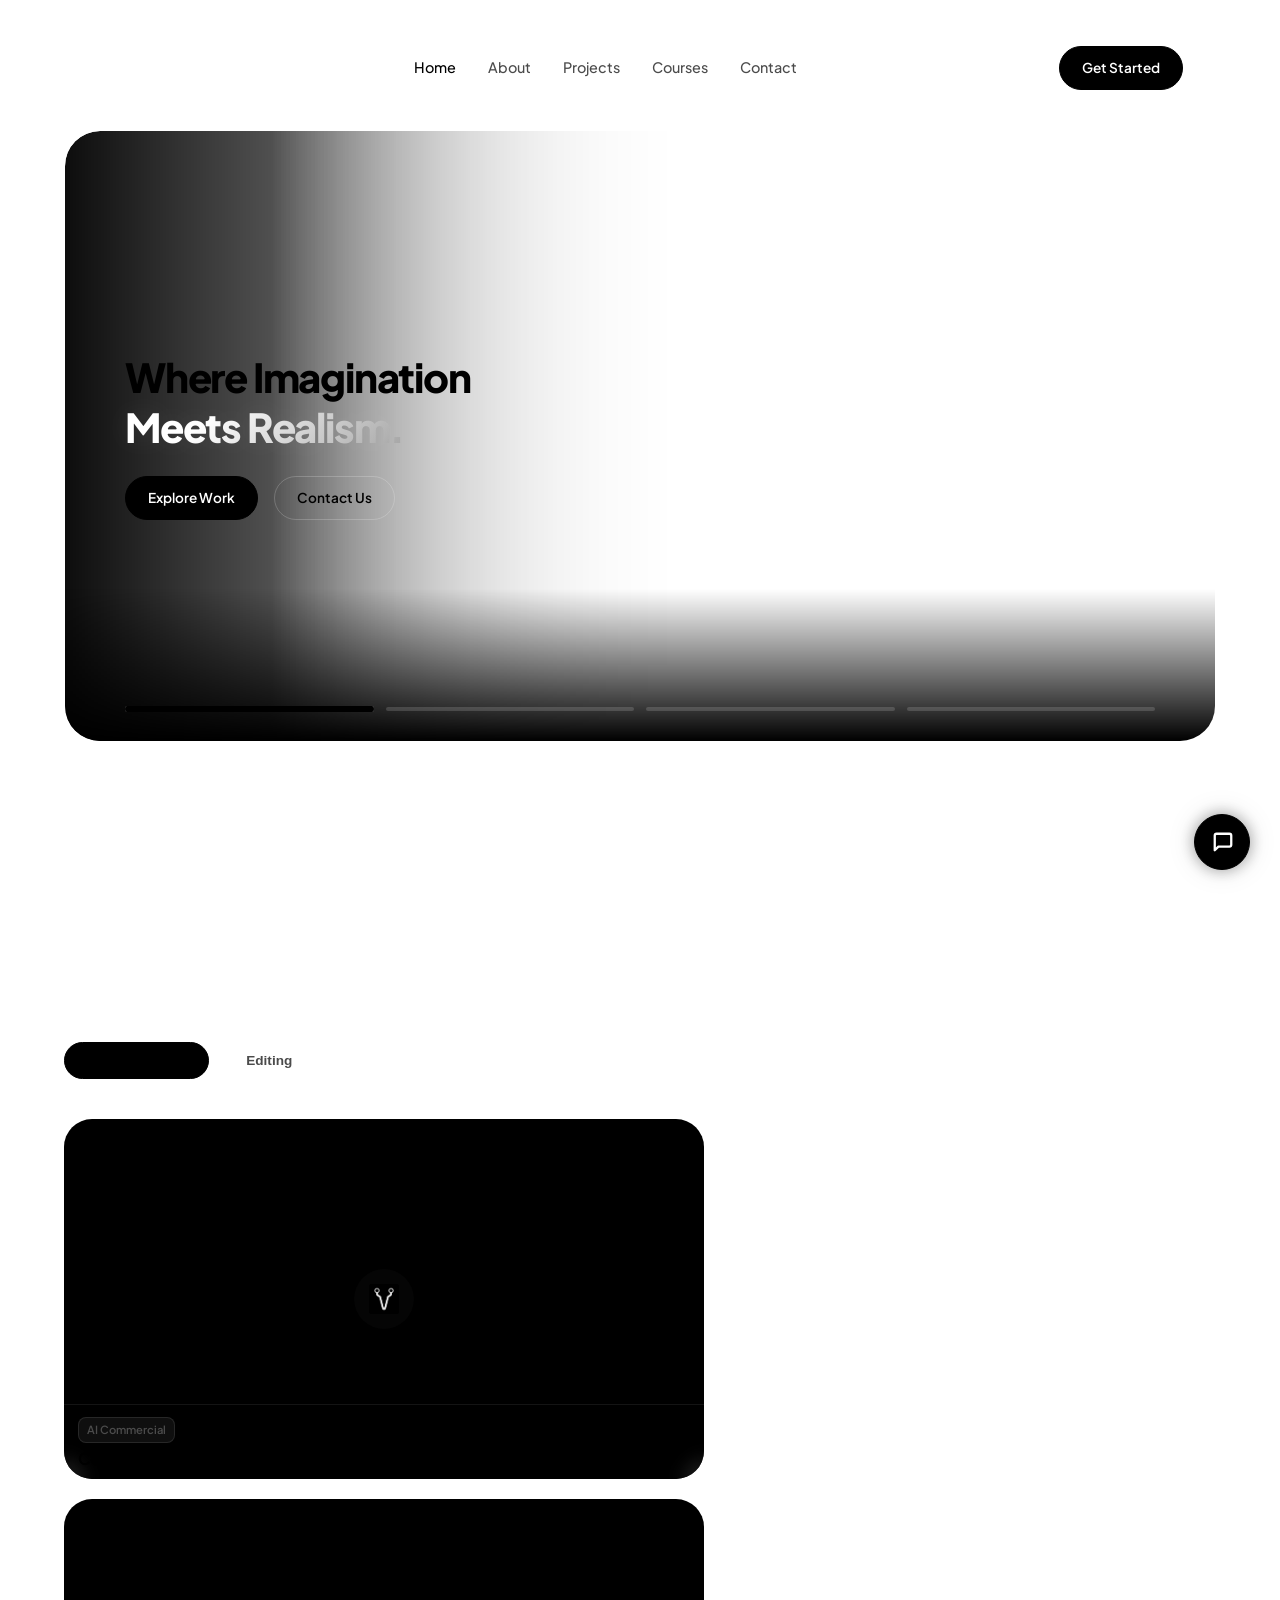
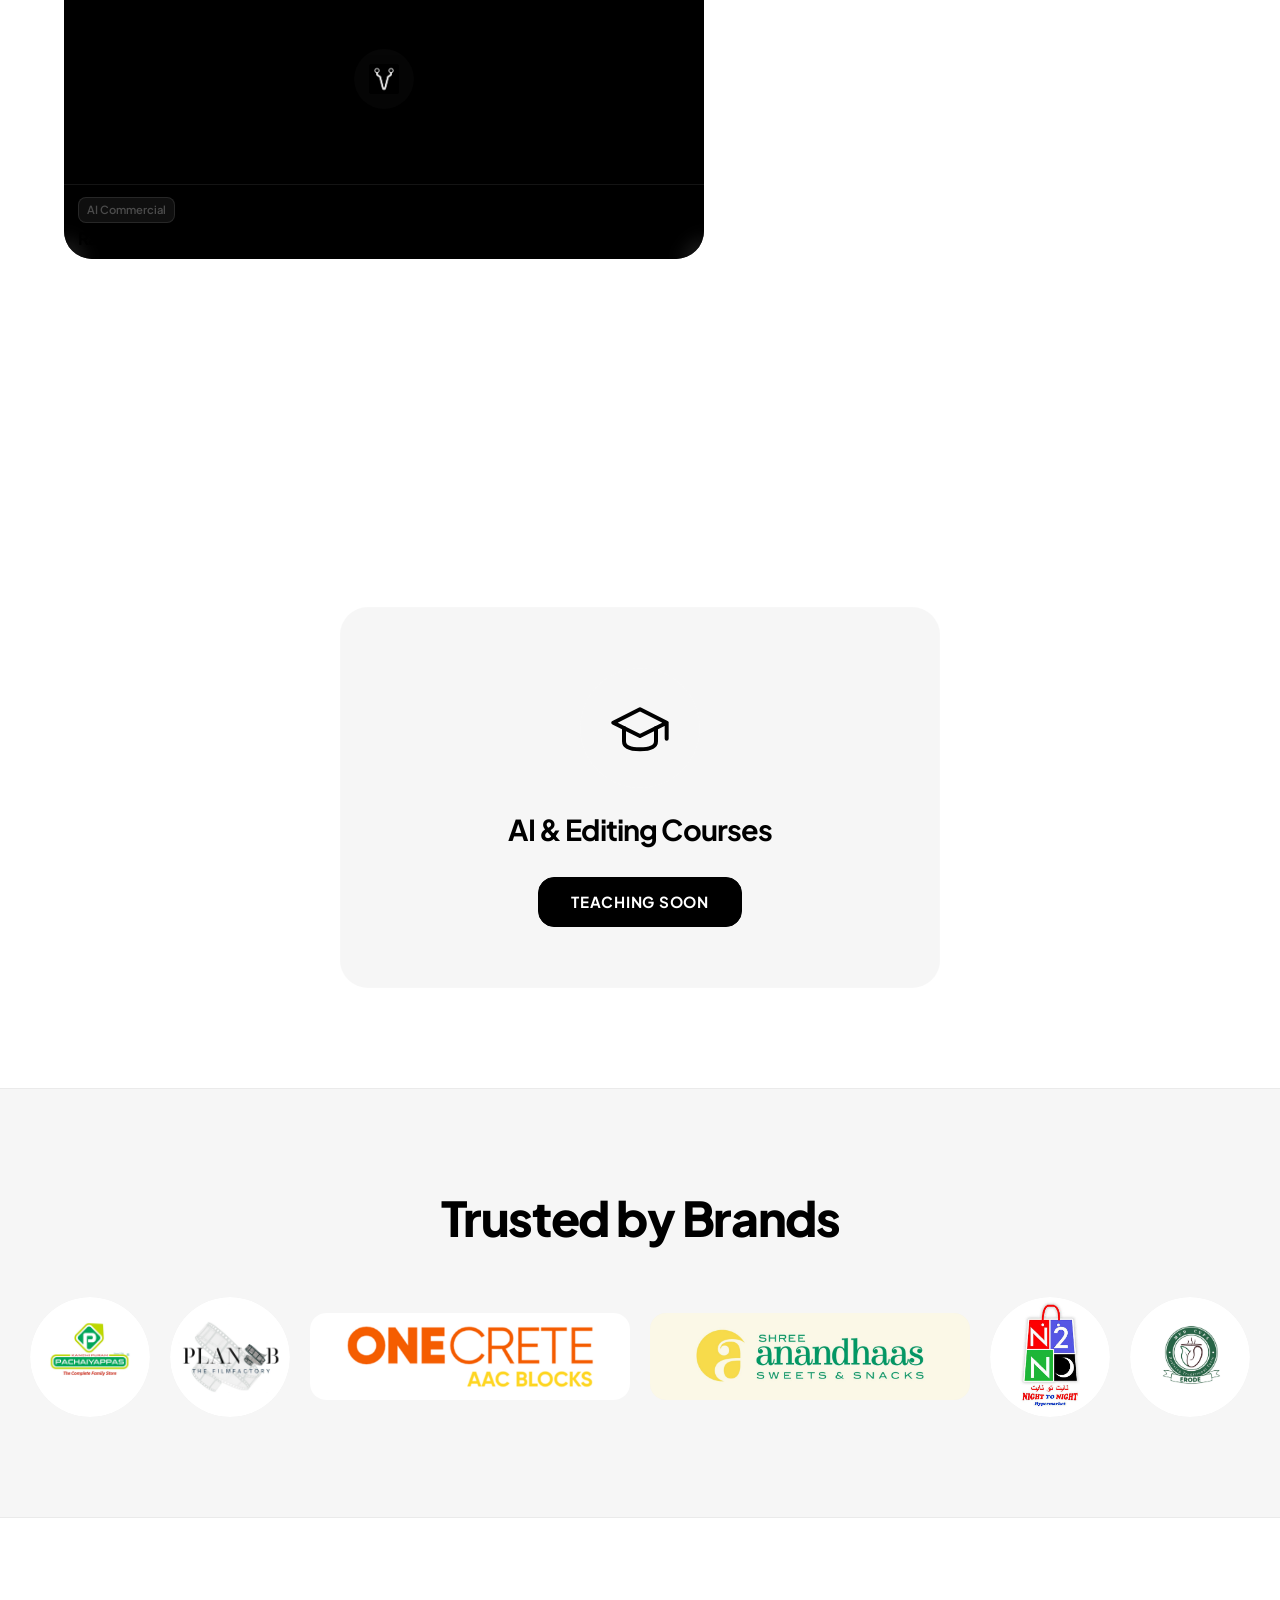
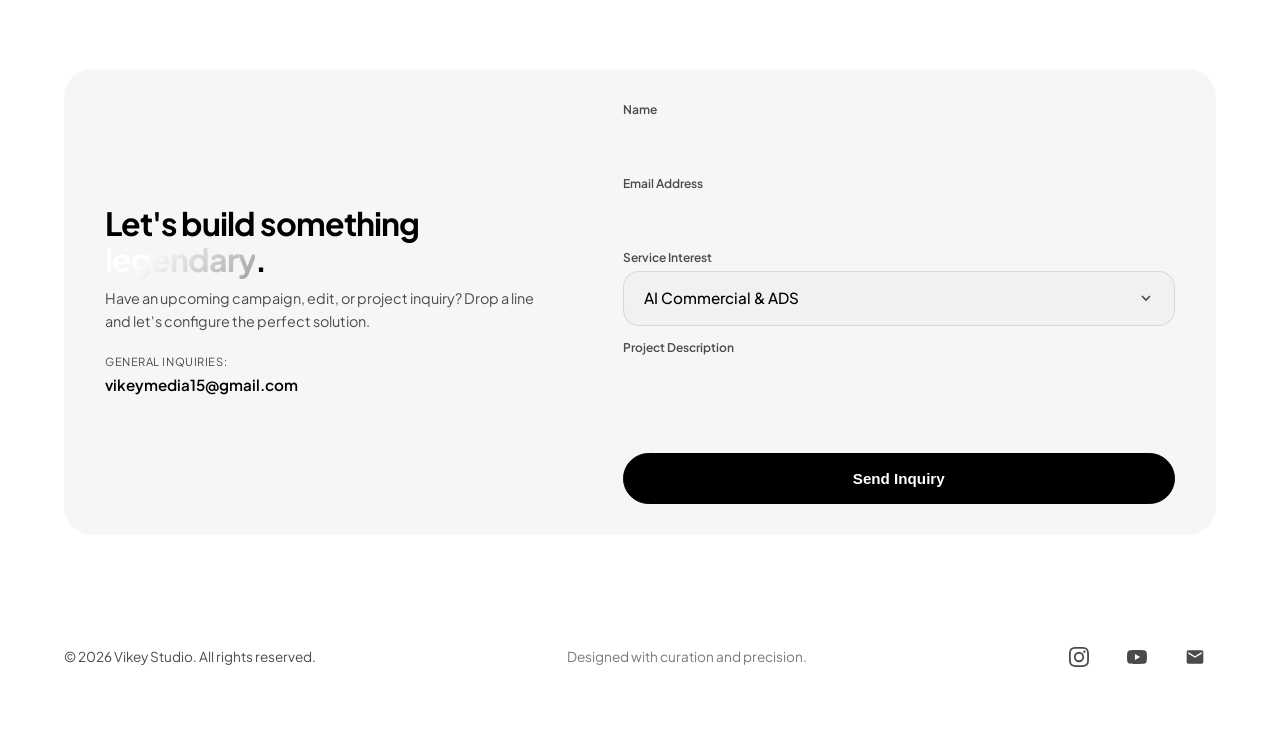
==== commit e522013d: "Auto-pause hero background video and sliders when scrolled out of view" ====
--- a/index.html
+++ b/index.html
@@ -364,6 +364,6 @@
 
     <!-- Scripts -->
     <script src="https://www.youtube.com/iframe_api"></script>
-    <script src="app_v3_26.js"></script>
+    <script src="app_v3_27.js"></script>
 </body>
 </html>
